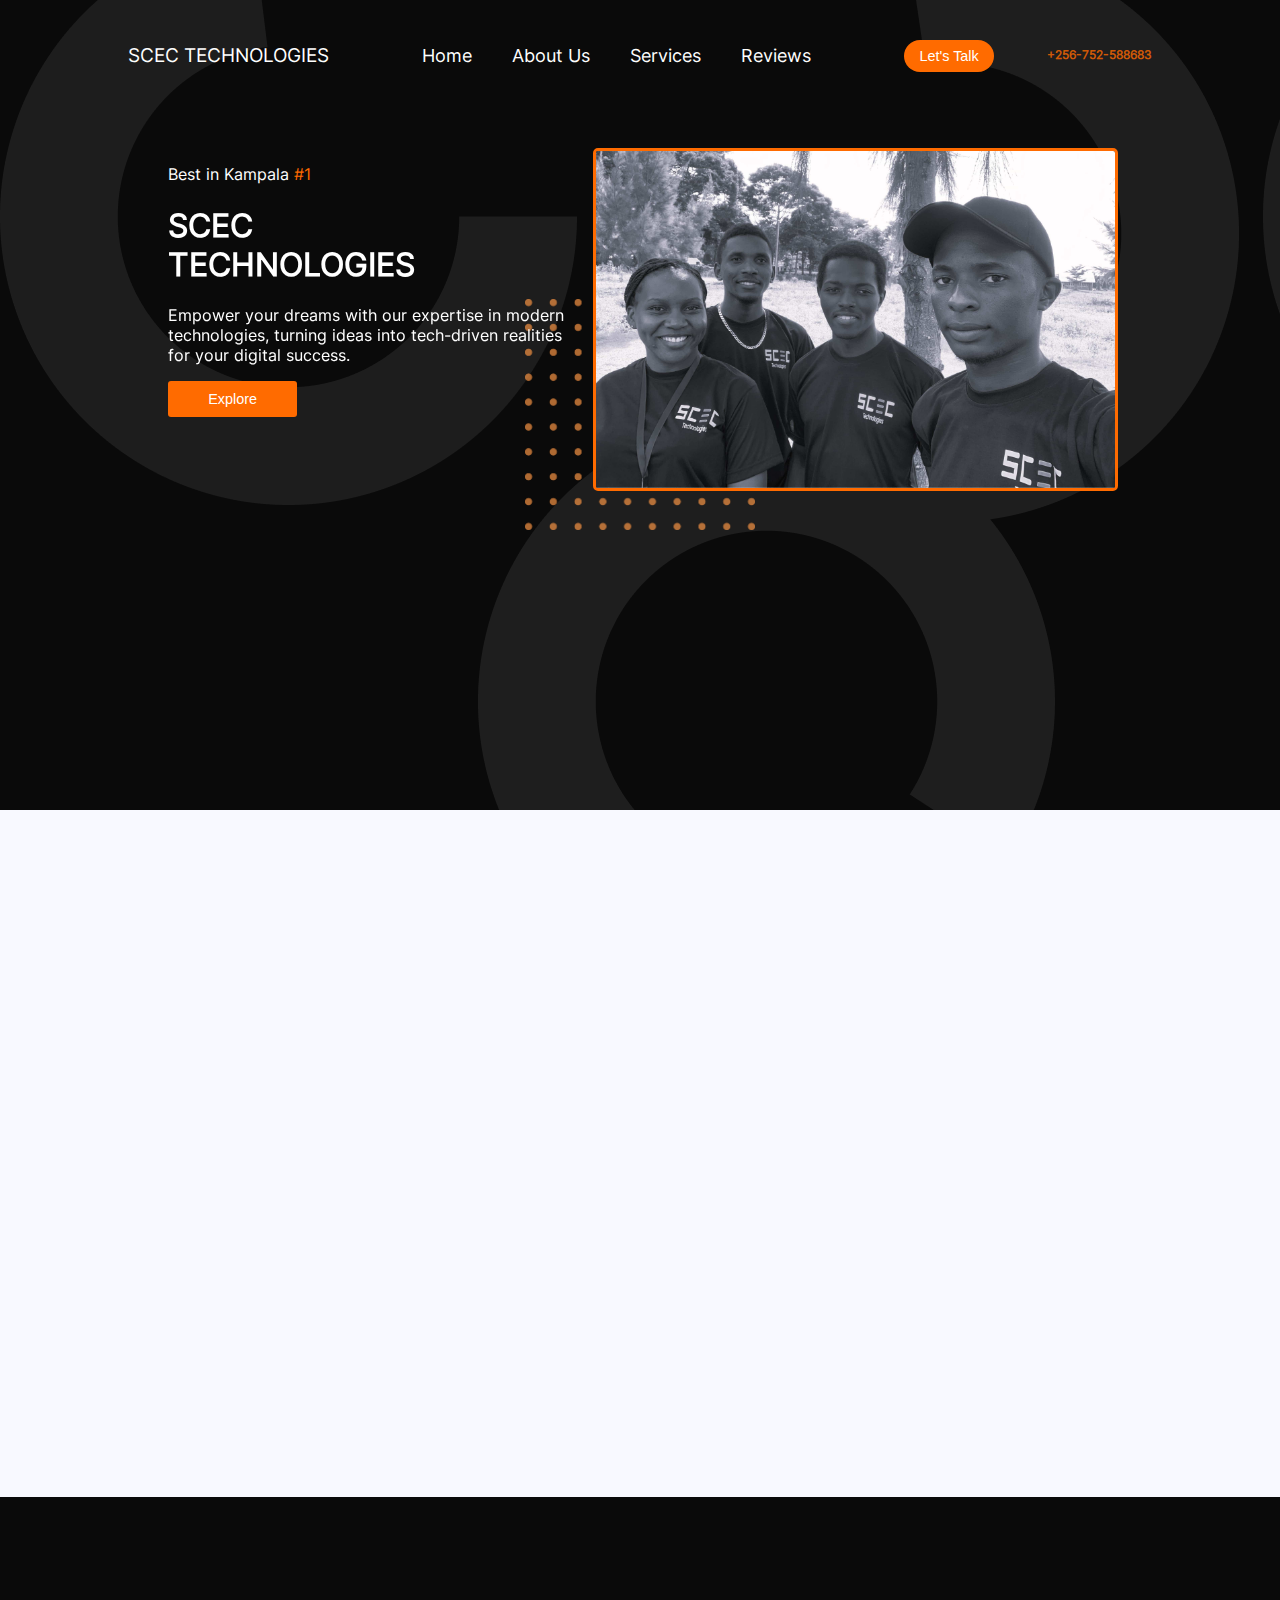
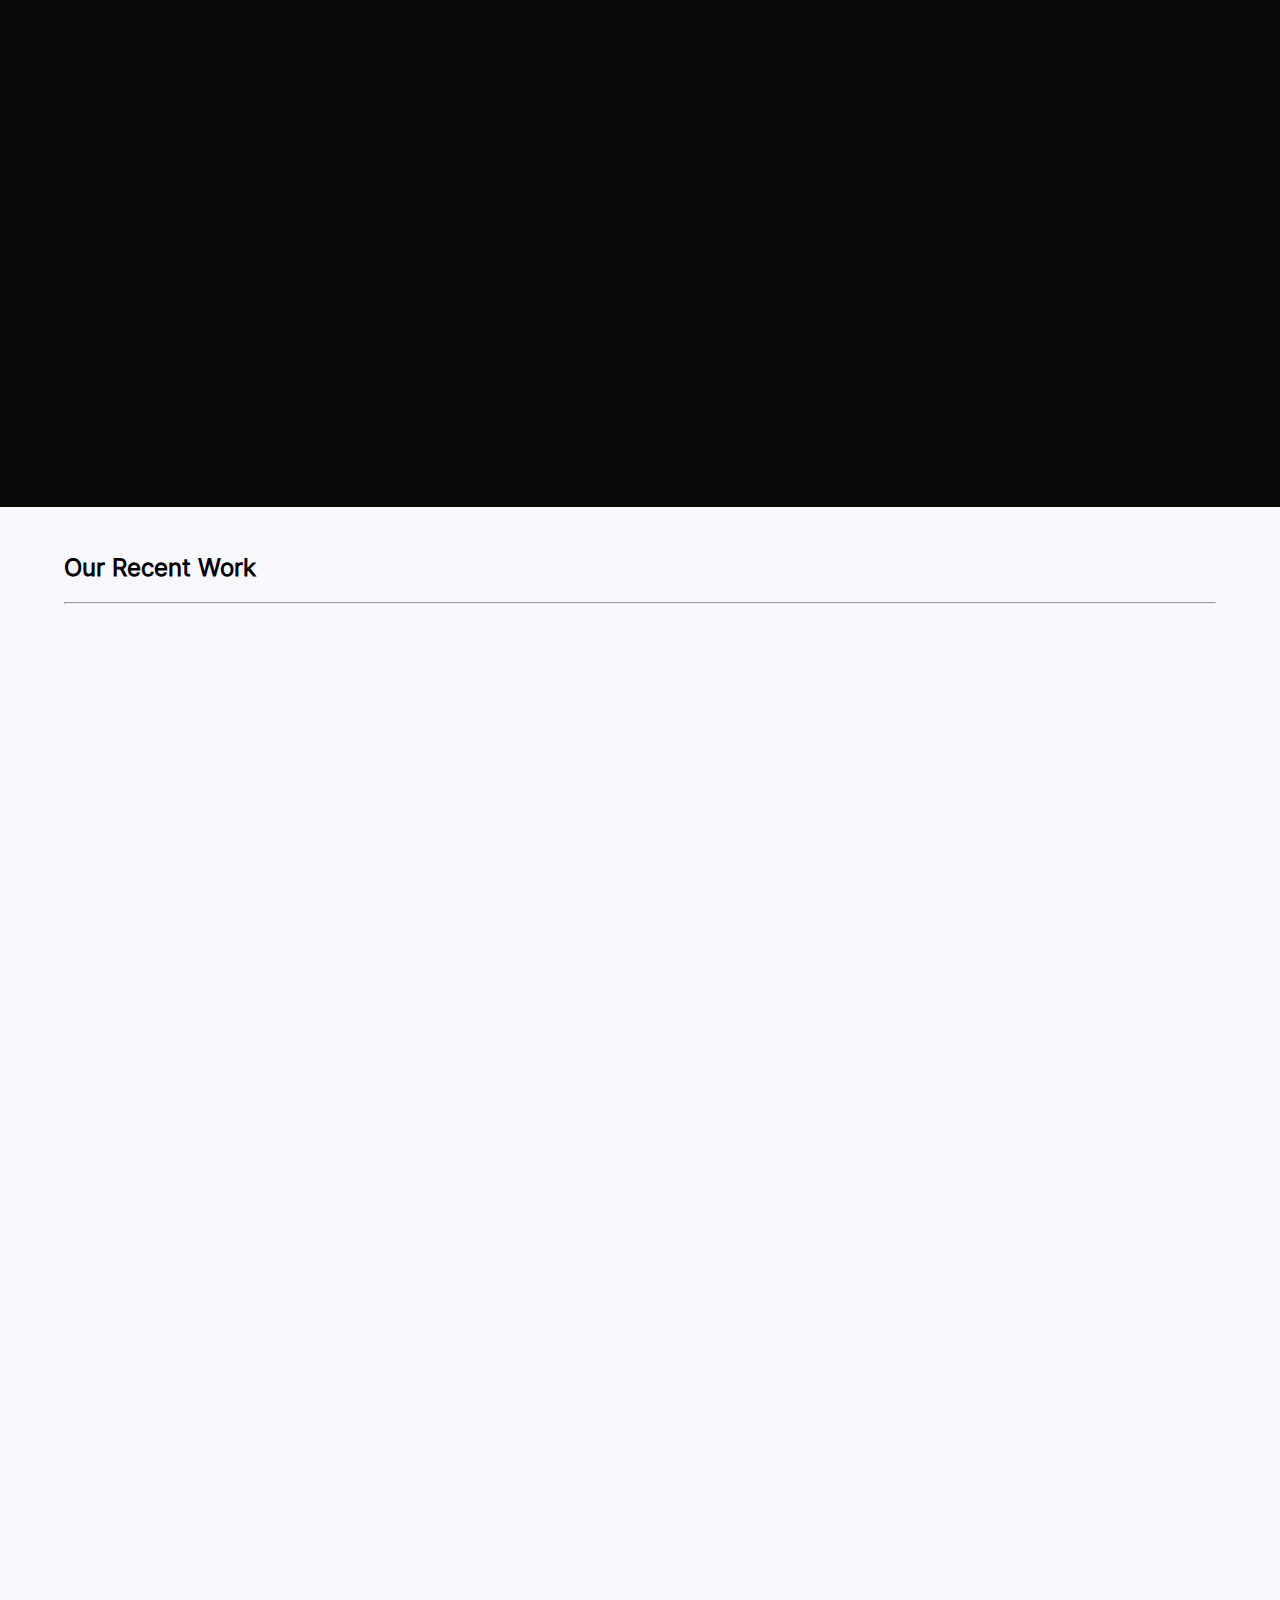
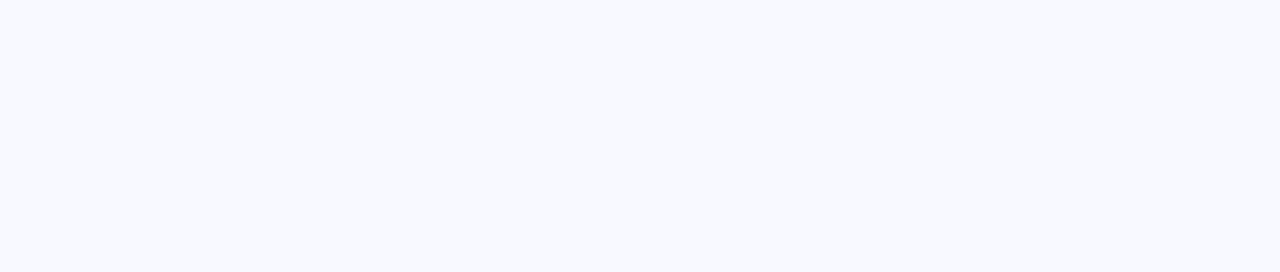
==== index.html @ 16854758 "work on services section" ====
<!DOCTYPE html>
    <meta name="viewport" content="width=device-width, initial-scale=1.0">
    <title>SCEC TECHNOLOGIES</title>
    <meta property="og:site_name" content="Scec Technologies">
    <link rel="canonical" href="https://scec-technologies.com">
    <link rel="shortcut icon" href="logo.png" type="image/x-icon">
    <script type="application/ld+json">
      {
        "@context": "http://schema.org",
        "@type": "Website",
        "name": "Scec Technologies",
        "alternateName": ["Scec", "Scec Technologies"],
        "url": "https://scec-technologies.com",
        "logo": "",
        "description": "Empower your brand online with our comprehensive digital solutions, uniting strategic expertise and creative innovation for a standout presence in the digital landscape.",
        "address": {
          "@type": "PostalAddress",
          "streetAddress": "Entebbe road",
          "addressLocality": "Entebbe",
          "postalCode": "12345",
          "addressCountry": "Uganda"
        },
        "contactPoint": {
          "@type": "ContactPoint",
          "telephone": "+(256)752-588-683",
          "contactType": "Customer Support"
        }
      }
      </script>
    <link href="https://unpkg.com/aos@2.3.1/dist/aos.css" rel="stylesheet">
    <link rel="stylesheet" href="style.css">
  </head>
  <body>
 
    <div class="root">
      <header>
        <nav>
          <div class="logo">
            SCEC TECHNOLOGIES
            <div id="burger-menu">
              <span></span>
            </div>
          </div>
          <ul id="menu">  
            <a href=""><li>Home</li></a>
            <a href="#abt-us"><li>About Us</li></a>
            <a href="#services"><li>Services</li></a>
            <a href=""><li>Reviews</li></a>
            <a href="#contact"><button class="hide">Let's Talk</button></a>
          </ul>
          <a href="#contact"><button class="big">Let's Talk</button></a>
          <a class="quote" href="tel:256752588683">+256-752-588683</a>
        </nav>
        <div class="hero">
          <img class="dots" src="dots.png" alt="">
          <div class="info1">
            <div class="info">
              <p>Best in Kampala <span class="orange">#1</span></p>
              <h1 data-aos="fade-up" data-aos-duration="1500">SCEC<br>TECHNOLOGIES</h1>
              <p data-aos="fade-up" data-aos-duration="2000">Empower your dreams with our expertise in modern technologies, turning ideas into tech-driven realities for your digital success.</p>
              <a href="#work"><button data-aos="fade-up" data-aos-duration="2000">Explore</button></a>
            </div>
            <div class="img">
              <img data-aos="fade-left" data-aos-duration="2000" data-aos-offset="500" src="hero1-min.jpeg" alt="">
            </div>
          </div>
        </div>
      </header>
      <main>
        <section class="detail" id="abt-us">
          <div data-aos="fade-up" data-aos-duration="900" class="about">
            <h2>Leading In Website<br>Designing</h2>
            <p>We craft online presences from branding to web design and digital marketing.</p>
          </div>
          
          <div class="detail">
            <div data-aos="fade-up" data-aos-duration="1000" class="d1">
              <h4>5+ Years</h4>
              <p>Over 5 years of expert digital solutions.</p>
            </div>
            <div data-aos="fade-up" data-aos-duration="1100"  class="d1">
              <h4>5.0</h4>
              <p>Excellence with a perfect 5.0 rating.</p>
            </div>
            <div data-aos="fade-up" data-aos-duration="1200"  class="d1">
              <h4>20+ Clients</h4>
              <p>Trusted by 20+ satisfied businesses.</p>
            </div>
          </div>
          
          
        </section>

        <section class="video">
          <video data-aos="fade-up" data-aos-duration="1200" style="width: 100%; height: 400px; background-color: #474747;" controls="" src="/web/20240128102621im_/https://www.scec.tech/img/web.MP4"></video>
        </section>
        <section class="services" id="services">
          <div data-aos="fade-up" data-aos-duration="1200" class="about">
            <h3 >Our Services</h3>
            <p>Empower your brand online with our comprehensive digital solutions, uniting strategic expertise and creative innovation for a standout presence in the digital landscape.</p>
          </div>

          <div data-aos="fade-up" data-aos-duration="1200" class="card active">
            <img style="background-color: #00000000;" src="Windows 10 Personalization.png" alt="Web Design Icon">
            <h4>Web Design</h4>
            <p>We craft stunning, user-focused websites tailored to your vision and brand, leaving a lasting impression on your audience.</p>
          </div>
        
          <div data-aos="fade-up" data-aos-duration="1200" class="card">
            <img src="Commercial.png" alt="Digital Marketing Icon">
            <h4>Digital Marketing</h4>
            <p>We drive measurable success through strategic online campaigns, targeted SEO, and data-driven marketing to increase visibility and engagement.</p>
          </div>
        
          <div data-aos="fade-up" data-aos-duration="1200" class="card">
            <img src="Logo1.png" alt="Branding Icon">
            <h4>Branding</h4>
            <p>We craft unique brand identities and strategies, from logo design to messaging, creating stunning visuals that reflect your values and resonate with your audience.</p>
          </div>
        
          <div data-aos="fade-up" data-aos-duration="1200" class="card">
            <img src="Design.png" alt="UI/UX Design Icon">
            <h4>UI/UX Design</h4>
            <p>We design intuitive, visually appealing interfaces that enhance user experience and ensure seamless navigation, focusing on usability and engagement for optimal satisfaction.</p>
          </div>

          <div data-aos="fade-up" data-aos-duration="1200" class="card">
            <img src="infrastructure.png" alt="UI/UX Design Icon">
            <h4>IT infrastructure Installation</h4>
            <p>We offer CCTV installation, network setup, and computer hardware installation, delivering reliable, secure, and scalable solutions tailored to your needs. </p>
          </div>
      
        </section>

        <section class="work" id="work">
          <h2>Our Recent Work</h2>
          <hr>
          <div class="w-list">

            <div data-aos="fade-up" data-aos-duration="1300" class="w-card">
              <img src="highlands.png" alt="">
              <div class="info">
                <h3>Highland General Enterprises</h3>
                <b>Web Design &amp; Development</b>
                <p>A Contruction company aimed at building mordern infrasture in all parts of the country delivering trust and professionalism.</p>
                <a target="_blank" href="https://tanish256.github.io/Highland-General-Enterprise/">View project.</a>
              </div>
            </div>
     

            <div data-aos="fade-up" data-aos-duration="1200" class="w-card">
              <img src="ramchampion.png" alt="">
              <div class="info">
                <h3>Ram Champions LLC</h3>
                <b>Web Design &amp; Development</b>
                <p>Ram Champions LLC Texas imports premium African Robusta coffee beans to the U.S. in partnership with CECOFA, Uganda, delivering high-quality beans.</p>
                <a target="_blank" href="https://www.ramchampionstexas.com/">View Project.</a>
              </div>
            </div>


            <div data-aos="fade-up" data-aos-duration="1200" class="w-card">
              <img src="ngo website.png" alt="">
              <div class="info">
                <h3>Trophy Youth</h3>
                <b>Web Design &amp; Development</b>
                <p>An NGO dedicated to improving the lives of youths around Uganda and Africa in general.</p>
                <a href="">View Project.</a>
              </div>
            </div>

            <div data-aos="fade-up" data-aos-duration="1200" class="w-card">
                <img src="aseries.png" alt="">
                <div class="info">
                  <h3>Aseries Homes</h3>
                  <b>Web Design &amp; Development</b>
                  <p>Discover your dream space at A-series Homes. Explore a variety of rental options just a click away. Find apartments in Bahai, Bukoto, Kyaanjya, and more.</p>
                  <a target="_blank" href="https://www.aserieshomes.com">View Project.</a>
                </div>
              </div>

          </div>
        </section>
      </main>

      <footer data-aos="zoom-in" data-aos-duration="1200" >
        <nav>
          <div class="logo">
            <h2>SCEC <br>TECHNOLOGIES</h2>
            <p>
              Let Us Fous On Tech.
You Focus On What Truly Matters
            </p>
          </div>
          <div class="list">
            <a href="#home">Home</a>
            <a href="#aboutus">About Us</a>
            <a href="#services">Services</a>
            <a href="#reviews">Reviews</a>
          </div>
          <div class="contact-info" id="contact">
            <h4>Contact Us</h4>
            <p>Email: info@scec-technologies.com</p>
            <p>Phone: +256 752 588 683</p>
            <p>Address: Bugiri, Kawuku, Uganda</p>
          </div>
        </nav>
        <hr style="
            width: 100%;
            margin-bottom: 20px;
            border: 0.5px solid rgba(255, 255, 255, 0.5);
          ">
        <div class="pp">
          <p>© 2022 scec-technologies.com, All rights reserved.</p>
          <ul>
            <li><a href="https://scec-technologies.com/">Privacy policy</a></li>
            <li><a href="https://scec-technologies.com/">Terms of service</a></li>
          </ul>
        </div>
      </footer>
    </div>
    <script src="code.jquery.com_jquery-3.6.0.js"></script>
    <script src="https://unpkg.com/aos@2.3.1/dist/aos.js"></script>
    <script>
      AOS.init();
    </script>
    <script>
      $(document).ready(function () {
        $("#burger-menu").click(function () {
          $(this).toggleClass("close");
          $("#menu").slideToggsle();
        });
      });
    </script>
</body></html>
---- style.css ----
html {
    font-family: sans-serif;
scroll-behavior: smooth;
}
  @font-face {
    font-family: inter;
    src: url(inter.ttf);
  }
  .sold::before {
    content: "";
background: url("/web/20240128102621im_/https://www.scec.tech/sold.png") no-repeat;
background-size: 25px 25px; /* Adjust the size as needed */
display: inline-block; /* Ensures the pseudo-element has dimensions */
width: 25px; /* Adjust width if necessary */
height: 25px;
margin: 1px;
  }
  body {
    margin: 0;
    padding: 0;
    font-family: inter;
  }
  .root {
    display: flex;
    align-items: center;
    flex-direction: column;
    justify-content: center;
    width: 100%;
    overflow: hidden;
    min-height: 100vh;
    background-color: #f8f9ff;
  }
  header {
    background-color: #0A0A0A;
    width: 100%;
    height: 90vh;
    display: flex;
    align-items: center;
    background-image: url(bghead.png);
    overflow-y: hidden;
    color: white;
    flex-direction: column;
  }
  header nav {
    width: 80%;
    padding-top: 2%;
    font-size: 1.5rem;
    display: flex;
    height: fit-content;
    justify-content: space-between;
    align-items: center;
  }
  header nav .logo {
    font-size: 1.2rem;
    display: flex;
    justify-content: space-between;
  }
  ul {
    display: flex;
    list-style-type: none;
  }
  .pp ul {
    gap: 30px;
  }
  .pp ul li a{
    color: white;
    text-decoration: none;
  }
  nav ul {
    font-size: 1.15rem;
    list-style-type: none;
    color: rgba(255, 255, 255, 0.9);
    display: flex;
    gap: 40px;
  }
  nav .quote{
    color: #ff6a00ce;
    font-weight: bold;
    font-size: 12px;
    text-decoration: none;
  }
  .hero {
    margin-top: 5%;
    display: flex;
    height: fit-content;
    flex-direction: column;
    align-items: center;
    position: relative;
    justify-content: center;
    width: 90%;
  }
  .hero .dots{
    position: absolute;
    width: 20%;
    opacity: 0.7;
    bottom: -10%;
    
  }
  .hero .info1{
    display: flex;
    justify-content: center;
    gap: 1%;
    align-items: center;

    width: 90%;
  }
  .hero .info1 .info{
    width: 40%;
    align-self: first baseline;
  }
  .hero .info1 .img{
    width: 50%;
  }
  .info1 .img img{
    width: 100%;
    border-radius: 5px;
    border: 3px solid #FF6B00;
    object-fit: contain;
  }

  button{
    cursor: pointer;
    font-size: 0.9rem;
  }
  nav button{
    padding: 8px 15px;
    animation: tilt-n-move-shaking 0.8s infinite ease-in-out;
    border: none;
    border-radius: 50px;
    background-color: #FF6B00;
    color: #ffffff;
  }
  nav button:hover{
    animation: none;
  }
  .info button{
    padding: 10px 40px;
    border: none;
    border-radius: 3px;
    background-color: #FF6B00;
    color: #ffffff;
  }
  main{
    width: 100%;
  }
  section.detail{
    display: flex;
    padding: 5% 2%;
    align-items: center;
    justify-content: space-around;
    width: 100%;
    gap: 1%;
  }
  section.detail div.about{
    width: 32%;
  }
  section.detail div.about h2{
    font-size: 2rem;
    font-weight: bold;
    margin: 5px;
  }
  div.detail{
    align-items: center;
    width: 60%;
    display: flex;
  }
  div.detail h4{
    color: #FF6B00;
    margin: 3px;
    font-size: 1.25rem;
    font-weight: bold;
  }
  .d1{
    text-align: center;
  }
  .d1 p{
    margin: 0;
    margin-top: 10px;
  }
  section.services{
    padding: 5% 8%;
    flex-wrap: wrap;
    display: flex;
    gap: 30px;
    justify-content: center;
    color: white;
    background-color: #0A0A0A;
  }
  section.services .about{
    width: 27%;
    transform: translateX(-30px);
  }
  section.services .about h3{
    font-size: 1.8rem;
    margin: 0;
  }
  section.services .card:hover{
    scale: 1.05;
    border-radius: 0;
    user-select: none;
    background: #FF6B00 !important;
    color: white !important;
  }
  section.services .card{
    background-color: white;
    width: 25%;
    display: flex;
    flex-direction: column;
    border-radius: 5px;
    transition: all 0.4s ease;
    transition-duration: 0.5s !important;
    justify-content: center;
    gap: 5%;
    color: black;
    aspect-ratio: 5/3;
    padding:15px;
  }
  section.services .card h4{
    margin-left: 5%;
  }
  .card.active{
    background: #FF6B00 !important;
    color: white !important;
  }
  .card *{
    margin: 0;
  }
  section.services .card p{
    opacity: 0.8;
  }
  section.services .card img{
    padding: 5px;
    border-radius: 12px;
    object-fit: contain;
    object-position: center;
    width: 40px;
    background-color: white;
  }
  section.work{
    padding: 2% 5%;
  }
  section.work .w-card{
    flex-direction: column;
    width: 30%;
    display: flex;

  }
  .w-card b{
    color: #7a151586;
    margin: 0;
  }
  .w-list{
    margin-top: 3%;
    display: flex;
    gap: 5%;
    row-gap: 35px;
    flex-wrap: wrap;
    align-items:center ;
    justify-content: center;
  }
  .w-list hr{
    margin: 30px 0;
  }
  .list a{
    color: white;
    text-decoration: none;
  }
  .w-card img{
    width: 100%;
    aspect-ratio: 3/2;
    object-fit: cover;
  }
  .w-card .info{
    width: 90%;
  }
  .w-card .info h3{
    font-size: 1.36rem;
    font-weight: lighter;
    margin: 10px 0;
  }
  .w-card .info p{
    overflow: hidden;
   text-overflow: ellipsis;
   display: -webkit-box;
   -webkit-line-clamp: 3;
           line-clamp: 3;
           color: rgba(0, 0, 0, 0.55);
   -webkit-box-orient: vertical;
    font-size: 16px;
    margin: 5px 0;
  }
  .w-card .info a{
    color: #FF6B00;
    text-decoration: none;
    font-weight: bold;
  }
  .pp {
    margin: 20px 0;
    font-size: 1rem;
    display: flex;
    justify-content: space-between;
  }
  .pp * {
    margin: 0;
  }
  .orange{
    color: #FF6B00;
  }
  footer {
    color: white;
    background-color: #000000;
    display: flex;
    flex-direction: column;
    width: 90%;
    justify-content: space-between;
    padding: 30px 0;
    padding-inline: 5%;
  }
  footer .logo {
    width: 40%;
  }
  footer nav {
    justify-content: space-between;
    display: flex;
    margin: 20px 5px;
  }
  footer nav .list {
    align-self: last baseline;
    display: flex;
    width: 50%;
    flex-direction: flex;
    justify-content: space-around;
  }

  #menu a{
    text-decoration: none ;
    color: white;
  }
  .hide{
    display: none;
  }
  @media (max-width: 650px) {
    nav .quote{
      display: none;
    }
    #menu a {
      width: 95%;
      color: black;
      
    }
    .hero {
      flex-direction: column;
      align-items: center;
      justify-content: center;
      align-self: center;
      margin: 10px 10px;
    }
    header{
      height: fit-content;
    }
    header nav {
      align-items: center;
      justify-content: center;
      height: 60px;
      position: relative;
      width: 100%;
      z-index: 9;
    }
    header nav ul li {
      line-height: 1.5rem;
      width: 90%;
      padding: 5px;
      margin-bottom: 5px;
      cursor: pointer;
      border-bottom: 1px solid rgba(0, 0, 0, 0.3);
    }
    .item img {
      width: 20%;
    }
    header nav .logo {
      position: absolute;
      z-index: 99;
      align-items: center;
      top: 0;
      line-height: 60px;
      width: 80%;
    }
    header nav ul {
      display: none;
      align-items: center;
      padding: 20px 0;
      margin: 0;
      top: 60px;
      z-index: 1;
      gap: 5px;
      position: absolute;
      width: 100%;
      color: #262626;
      flex-direction: column;
      background-color: #f8f9ff;
    }
    footer nav {
      flex-direction: column;
      align-items: center;
    }
    footer nav {
      width: 90%;
    }
    footer nav .logo{
      width: 90%;
    }
    footer nav .list {
      flex-direction: column;
      gap: 10px;
      width: 95%;
    }
    nav .list a{
      width: 90%;
      font-size: 1.2rem;
      text-align: left;
    }
    footer .pp {
      align-items: center;
      font-size: 0.9rem;
      flex-direction: column;
    }
    .pp ul {
      display: flex;
      width: 100%;
      justify-content: space-between;
      padding-left: 0;
      margin-top: 10px;
      font-size: 0.9rem;
    }
    #burger-menu {
      display: block !important;
    }
    #menu button{
      display: block;
    }
    section.work .w-card{
      width: 90%;
      flex-wrap: wrap;
    }
    .w-card img{
      width: 100%;
    }
    .w-card .info{
      width: 100%;
    }
    section.services{
      padding:10% 10%;
    }
    section.services .card{
      width: 100%;
      padding: 10px;
    }
    section.services .about{
      width: 90%;
    }
    .hero .info1{
      flex-direction: column-reverse;
    }
    .hero .info1 .img{
      width: 100%;
    }
    .info1 .info{
      width: 100% !important;
    }
    section.detail{
      flex-direction: column;
      align-items: center;
    }
    section.detail div.detail{
      width: 90%;
      gap: 3%;
    }
    section.detail div.about{
      width: 90%;
    }
    button.big{
      display: none;
    }
    .contact-info{
      width: 90%;
    }
  }
  #burger-menu {
    display: none;
    cursor: pointer;
    height: 27px;
    width: 27px;
    overflow: visible;
    position: relative;
    z-index: 2;
  }
  #burger-menu span,
  #burger-menu span:before,
  #burger-menu span:after {
    background: #fff;
    display: block;
    height: 2px;
    opacity: 1;
    position: absolute;
    transition: 0.3s ease-in-out;
  }
  #burger-menu span:before,
  #burger-menu span:after {
    content: "";
  }
  #burger-menu span:before {
    left: 0px;
    top: -10px;
    width: 27px;
  }
  #burger-menu span {
    right: 0px;
    top: 13px;
    width: 27px;
  }
  #burger-menu span:after {
    left: 0px;
    top: 10px;
    width: 27px;
  }
  #burger-menu.close span:before {
    top: 0px;
    transform: rotate(90deg);
    width: 27px;
  }
  #burger-menu.close span {
    transform: rotate(-45deg);
    top: 13px;
    width: 27px;
  }
  #burger-menu.close span:after {
    top: 0px;
    left: 0;
    transform: rotate(90deg);
    opacity: 0;
    width: 0;
  }
  @media (min-width: 651px) {
    header nav ul {
      display: flex !important;
    }
  }
  @keyframes tilt-n-move-shaking {
    0% { transform: translate(0, 0) rotate(0deg); }
    25% { transform: translate(5px, 5px) rotate(5deg); }
    50% { transform: translate(0, 0) rotate(0eg); }
    75% { transform: translate(-5px, 5px) rotate(-5deg); }
    100% { transform: translate(0, 0) rotate(0deg); }
  }
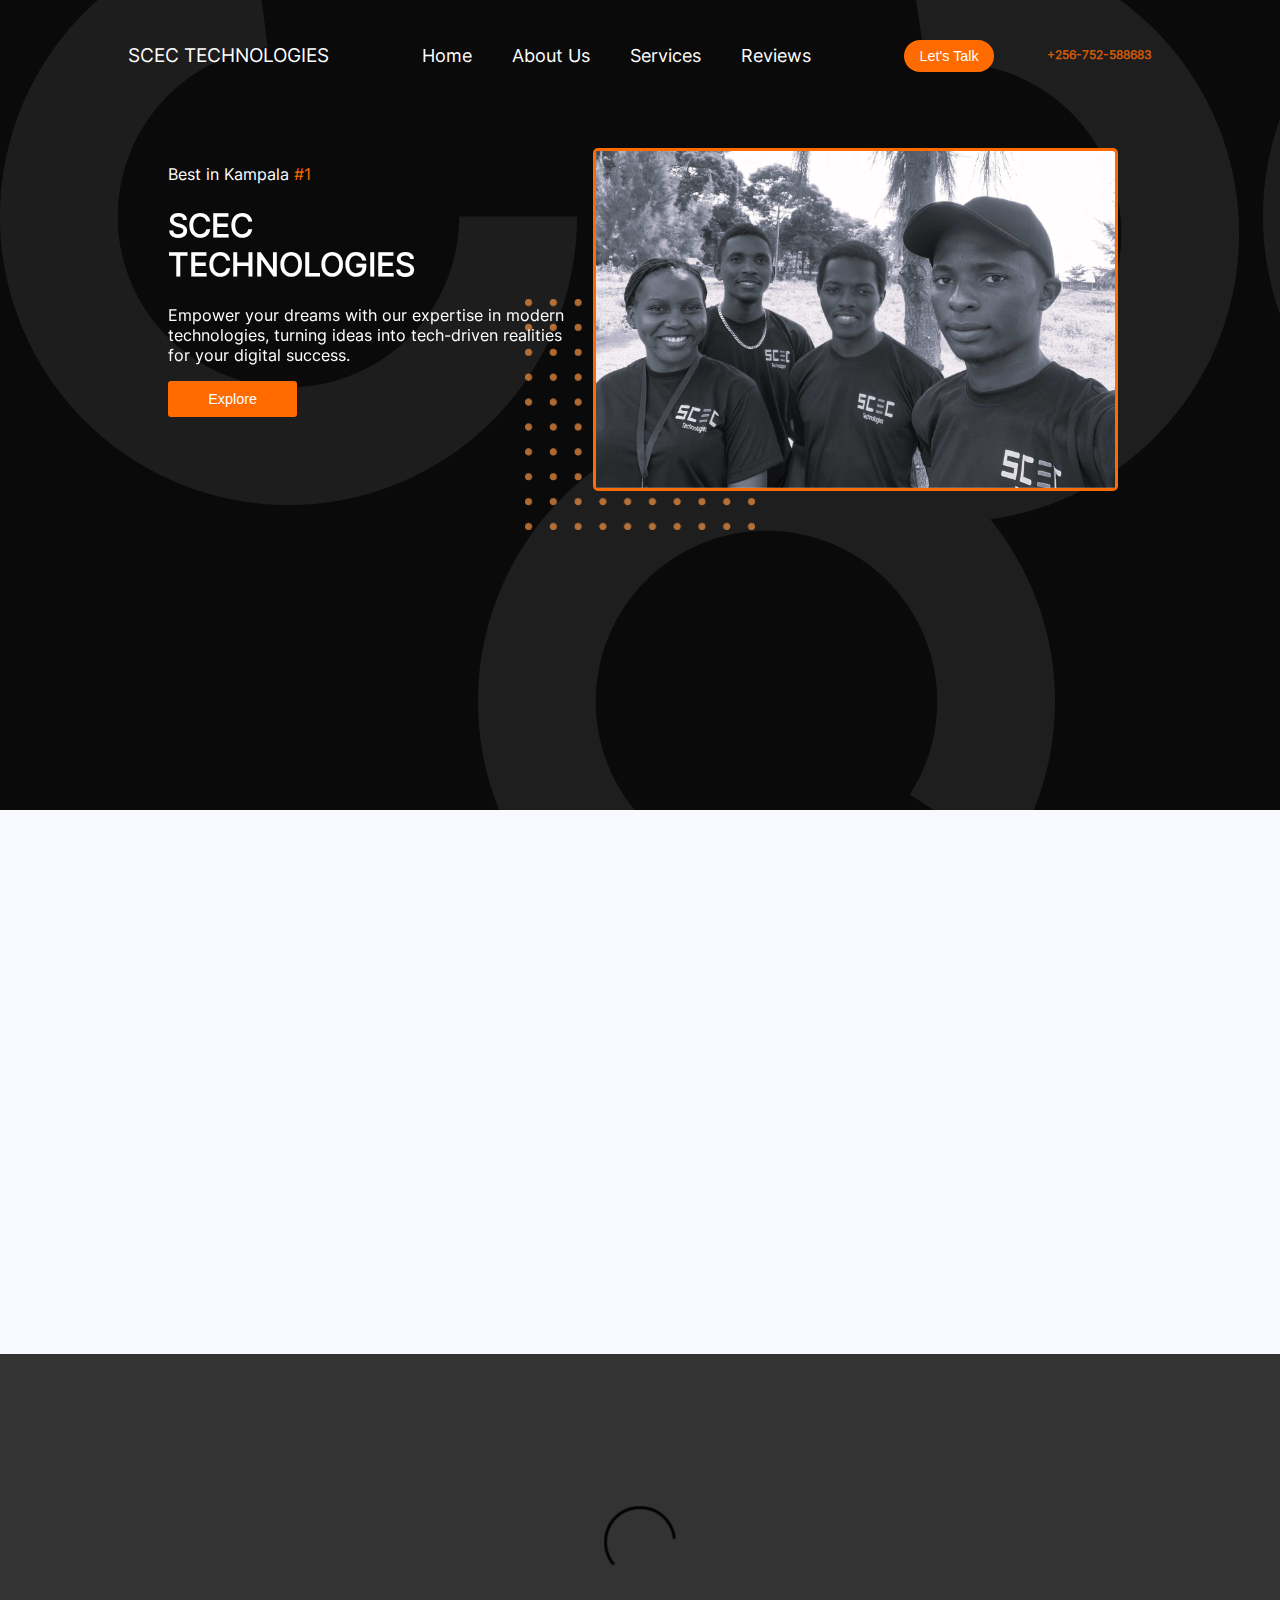
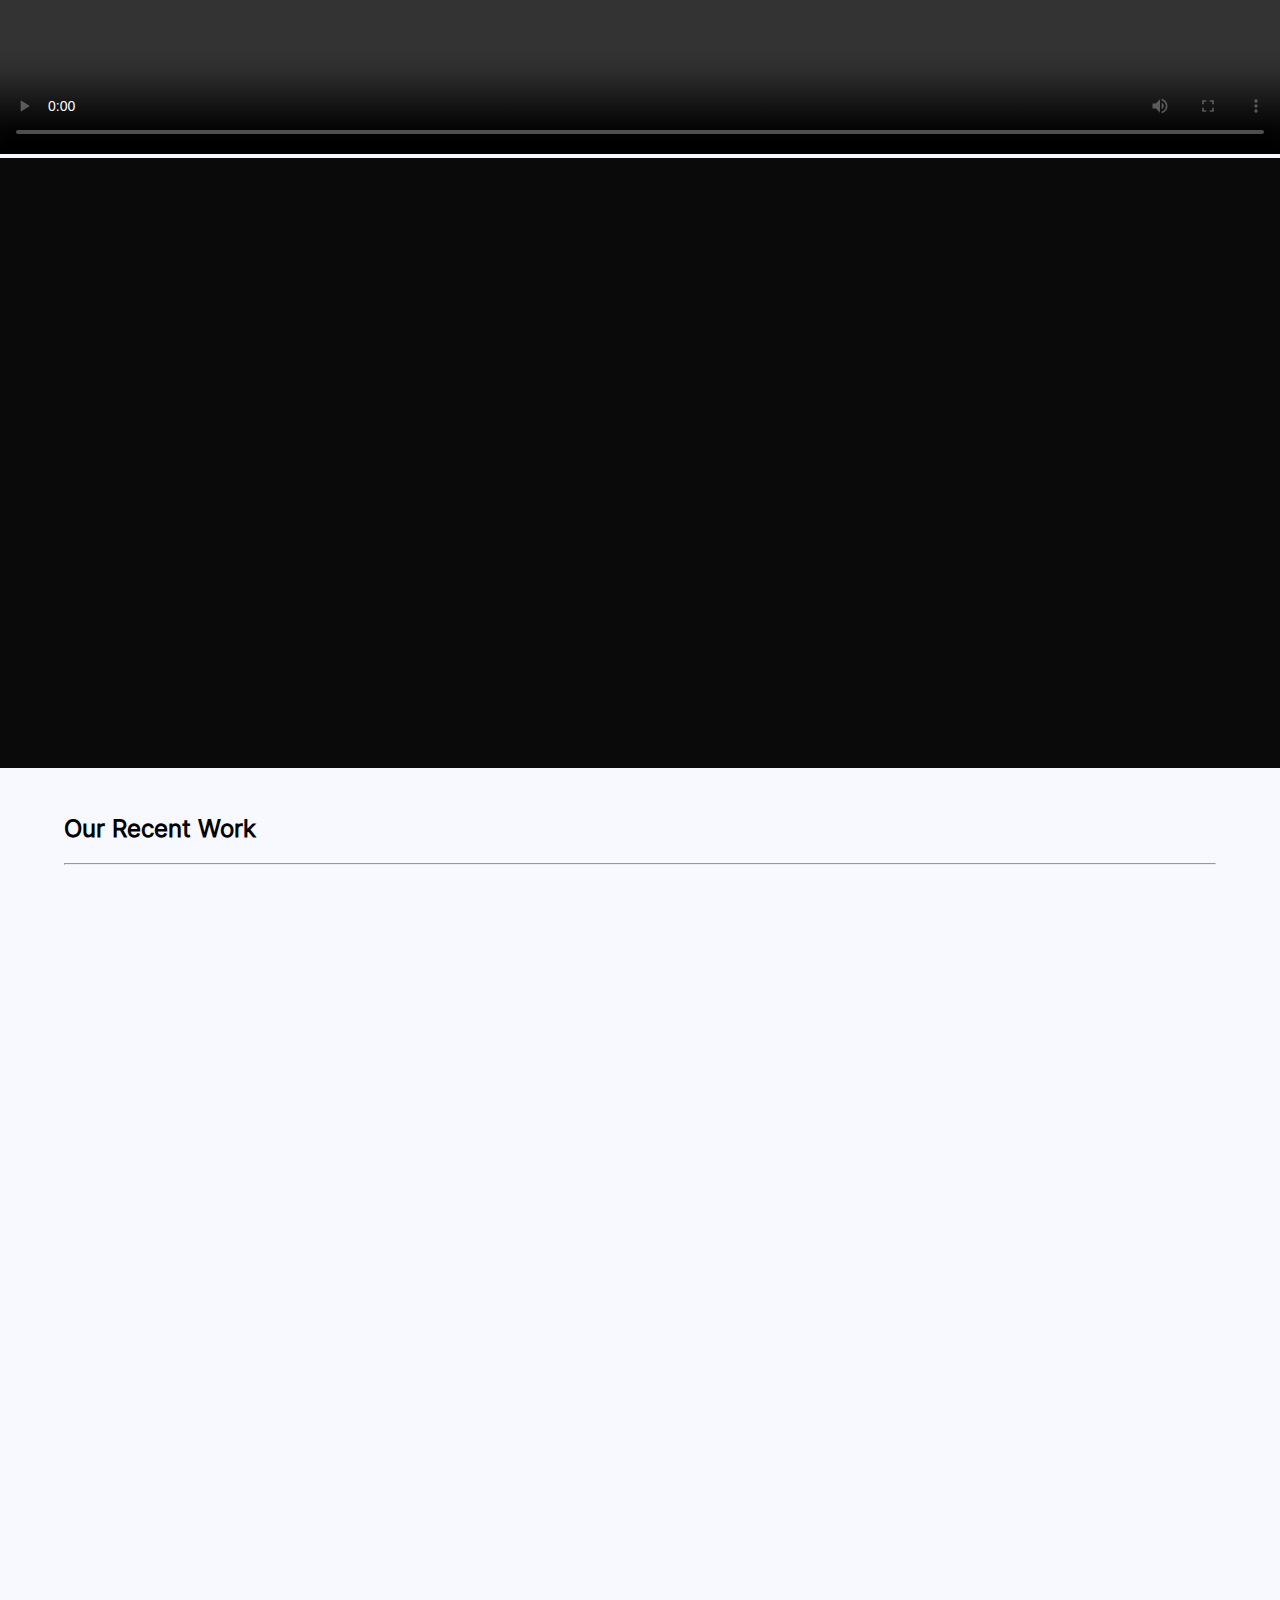
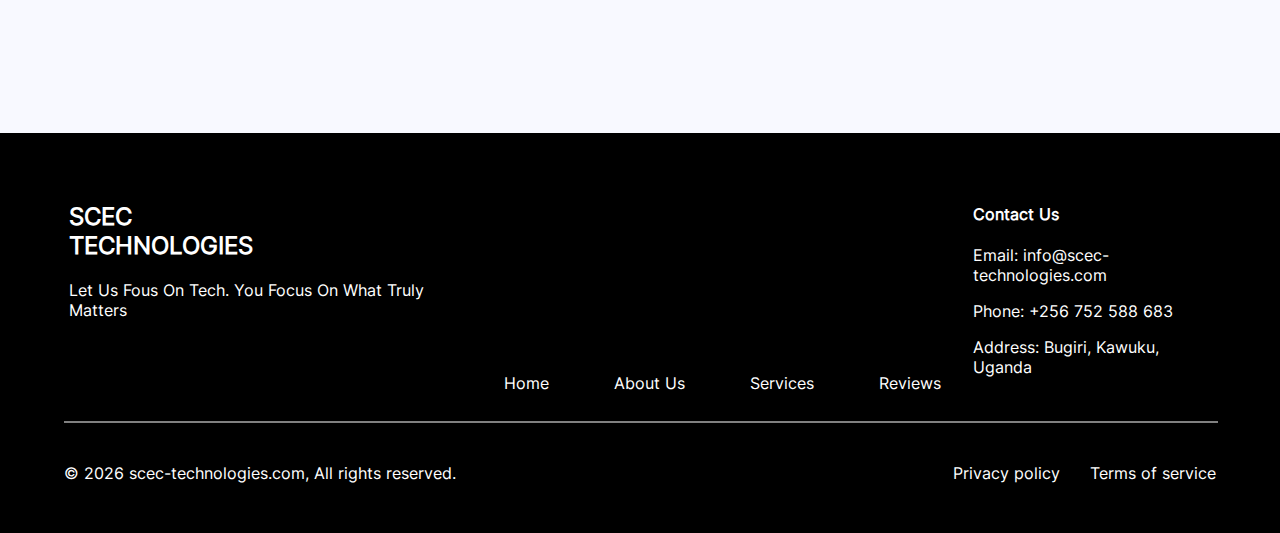
==== commit 897f3049: "redesign" ====
--- a/index.html
+++ b/index.html
@@ -58,7 +58,7 @@
               <p>Best in Kampala <span class="orange">#1</span></p>
               <h1 data-aos="fade-up" data-aos-duration="1500">SCEC<br>TECHNOLOGIES</h1>
               <p data-aos="fade-up" data-aos-duration="2000">Empower your dreams with our expertise in modern technologies, turning ideas into tech-driven realities for your digital success.</p>
-              <a href="#work"><button data-aos="fade-up" data-aos-duration="2000">Explore</button></a>
+              <a href="#work"><button>Explore</button></a>
             </div>
             <div class="img">
               <img data-aos="fade-left" data-aos-duration="2000" data-aos-offset="500" src="hero1-min.jpeg" alt="">
@@ -67,24 +67,30 @@
         </div>
       </header>
       <main>
-        <section class="detail" id="abt-us">
-          <div data-aos="fade-up" data-aos-duration="900" class="about">
-            <h2>Leading In Website<br>Designing</h2>
-            <p>We craft online presences from branding to web design and digital marketing.</p>
-          </div>
-          
-          <div class="detail">
-            <div data-aos="fade-up" data-aos-duration="1000" class="d1">
-              <h4>5+ Years</h4>
-              <p>Over 5 years of expert digital solutions.</p>
-            </div>
-            <div data-aos="fade-up" data-aos-duration="1100"  class="d1">
-              <h4>5.0</h4>
-              <p>Excellence with a perfect 5.0 rating.</p>
-            </div>
-            <div data-aos="fade-up" data-aos-duration="1200"  class="d1">
-              <h4>20+ Clients</h4>
-              <p>Trusted by 20+ satisfied businesses.</p>
+        <section  class="detail" id="abt-us">
+          <div data-aos="fade-up" data-aos-duration="1200"  class="about">
+            <h2>SCEC TECHNOLOGIES</h2>
+            <p>At SCEC Technologies, we are passionate about transforming ideas into digital realities. With over five years of expertise, we specialize in crafting innovative solutions in web design, digital marketing, branding, UI/UX design, and IT infrastructure installation. Based in Uganda, we are committed to empowering businesses with cutting-edge technology, strategic creativity, and a customer-centric approach. Trusted by numerous satisfied clients, we pride ourselves on delivering excellence, fostering strong partnerships, and creating a standout presence for brands in the ever-evolving digital landscape. Let us handle the tech while you focus on what truly matters!</p>
+          </div>
+          <div data-aos="fade-up" data-aos-duration="1200" class="detail">
+            <div class="l">
+              <img src="logo.png" alt="">
+            </div>
+            <div class="d1">
+              <h4>5+</h4>
+              <p>Years Experience</p>
+            </div>
+            <div class="d1">
+              <h4>12+</h4>
+              <p>Completed Projects</p>
+            </div>
+            <div  class="d1">
+              <h4>4.7</h4>
+              <p>Rating on Google</p>
+            </div>
+            <div class="d1">
+              <h4>8+</h4>
+              <p>Satisfied Businesses.</p>
             </div>
           </div>
           
@@ -92,7 +98,7 @@
         </section>
 
         <section class="video">
-          <video data-aos="fade-up" data-aos-duration="1200" style="width: 100%; height: 400px; background-color: #474747;" controls="" src="/web/20240128102621im_/https://www.scec.tech/img/web.MP4"></video>
+          <video style="width: 100%; height: 400px; background-color: #474747;" controls="" src="/web/20240128102621im_/https://www.scec.tech/img/web.MP4"></video>
         </section>
         <section class="services" id="services">
           <div data-aos="fade-up" data-aos-duration="1200" class="about">
@@ -143,7 +149,7 @@
                 <h3>Highland General Enterprises</h3>
                 <b>Web Design &amp; Development</b>
                 <p>A Contruction company aimed at building mordern infrasture in all parts of the country delivering trust and professionalism.</p>
-                <a target="_blank" href="https://tanish256.github.io/Highland-General-Enterprise/">View project.</a>
+                <a target="_blank" href="https://highland.scec-technologies.com/">View project.</a>
               </div>
             </div>
      
@@ -183,7 +189,7 @@
         </section>
       </main>
 
-      <footer data-aos="zoom-in" data-aos-duration="1200" >
+      <footer >
         <nav>
           <div class="logo">
             <h2>SCEC <br>TECHNOLOGIES</h2>
@@ -211,7 +217,7 @@
             border: 0.5px solid rgba(255, 255, 255, 0.5);
           ">
         <div class="pp">
-          <p>© 2022 scec-technologies.com, All rights reserved.</p>
+          <p>© <span id="year"></span> scec-technologies.com, All rights reserved.</p>
           <ul>
             <li><a href="https://scec-technologies.com/">Privacy policy</a></li>
             <li><a href="https://scec-technologies.com/">Terms of service</a></li>
@@ -226,6 +232,7 @@
     </script>
     <script>
       $(document).ready(function () {
+        $("#year").text(new Date().getFullYear());
         $("#burger-menu").click(function () {
           $(this).toggleClass("close");
           $("#menu").slideToggsle();
--- a/style.css
+++ b/style.css
@@ -141,6 +141,8 @@
     color: #ffffff;
   }
   main{
+    display: flex;
+    flex-direction: column;
     width: 100%;
   }
   section.detail{
@@ -148,34 +150,73 @@
     padding: 5% 2%;
     align-items: center;
     justify-content: space-around;
-    width: 100%;
+    align-self: center;
+    width: 80%;
     gap: 1%;
   }
   section.detail div.about{
-    width: 32%;
+    width: 45%;
+    padding: 20px;
+    background-color: #ffffff66;
+    display: flex;
+    flex-direction: column;
+    gap: 35px;
+    align-items: center;
+    border-radius: 10px;
+    box-shadow: #0000001c 1px 1px 5px;
+    P{
+      width: 90%;
+      color: #000000ba;
+    }
   }
   section.detail div.about h2{
     font-size: 2rem;
-    font-weight: bold;
+    text-align: center;
+    font-weight: lighter;
+    width: 80%;
     margin: 5px;
   }
   div.detail{
     align-items: center;
-    width: 60%;
-    display: flex;
+    flex-wrap: wrap;
+    background-color: #ffffff66;
+    padding: 10px 0;
+    box-shadow: rgba(0, 0, 0, 0.11) 1px 1px 5px;
+    justify-content: center;
+    border-radius: 10px;
+    width: 45%;
+    display: flex;
+  }
+  div.detail .l{
+    display: flex;
+    justify-content: center;
+    margin-bottom: 20px;
+    img{
+      width: 80%;
+      border-radius: 15px;
+      object-fit: cover;
+      aspect-ratio: 3.6/2;
+    }
   }
   div.detail h4{
     color: #FF6B00;
     margin: 3px;
-    font-size: 1.25rem;
-    font-weight: bold;
+    font-size: 1.5rem;
+    font-weight: bolder;
   }
   .d1{
-    text-align: center;
+    text-align: start;
+    background-color: #e0e0e04f;
+    width: 40%;
+    margin: 5px;
+    padding: 3%;
+    border-radius: 10px;
   }
   .d1 p{
     margin: 0;
     margin-top: 10px;
+    color: #0A0A0A;
+    font-size: 13px;
   }
   section.services{
     padding: 5% 8%;
@@ -468,11 +509,15 @@
       width: 100% !important;
     }
     section.detail{
-      flex-direction: column;
-      align-items: center;
+      flex-direction: column-reverse;
+      width: 90%;
+      align-items: center;
+
+      gap: 20px;
     }
     section.detail div.detail{
-      width: 90%;
+      padding: 20px 0;
+      width: 100%;
       gap: 3%;
     }
     section.detail div.about{
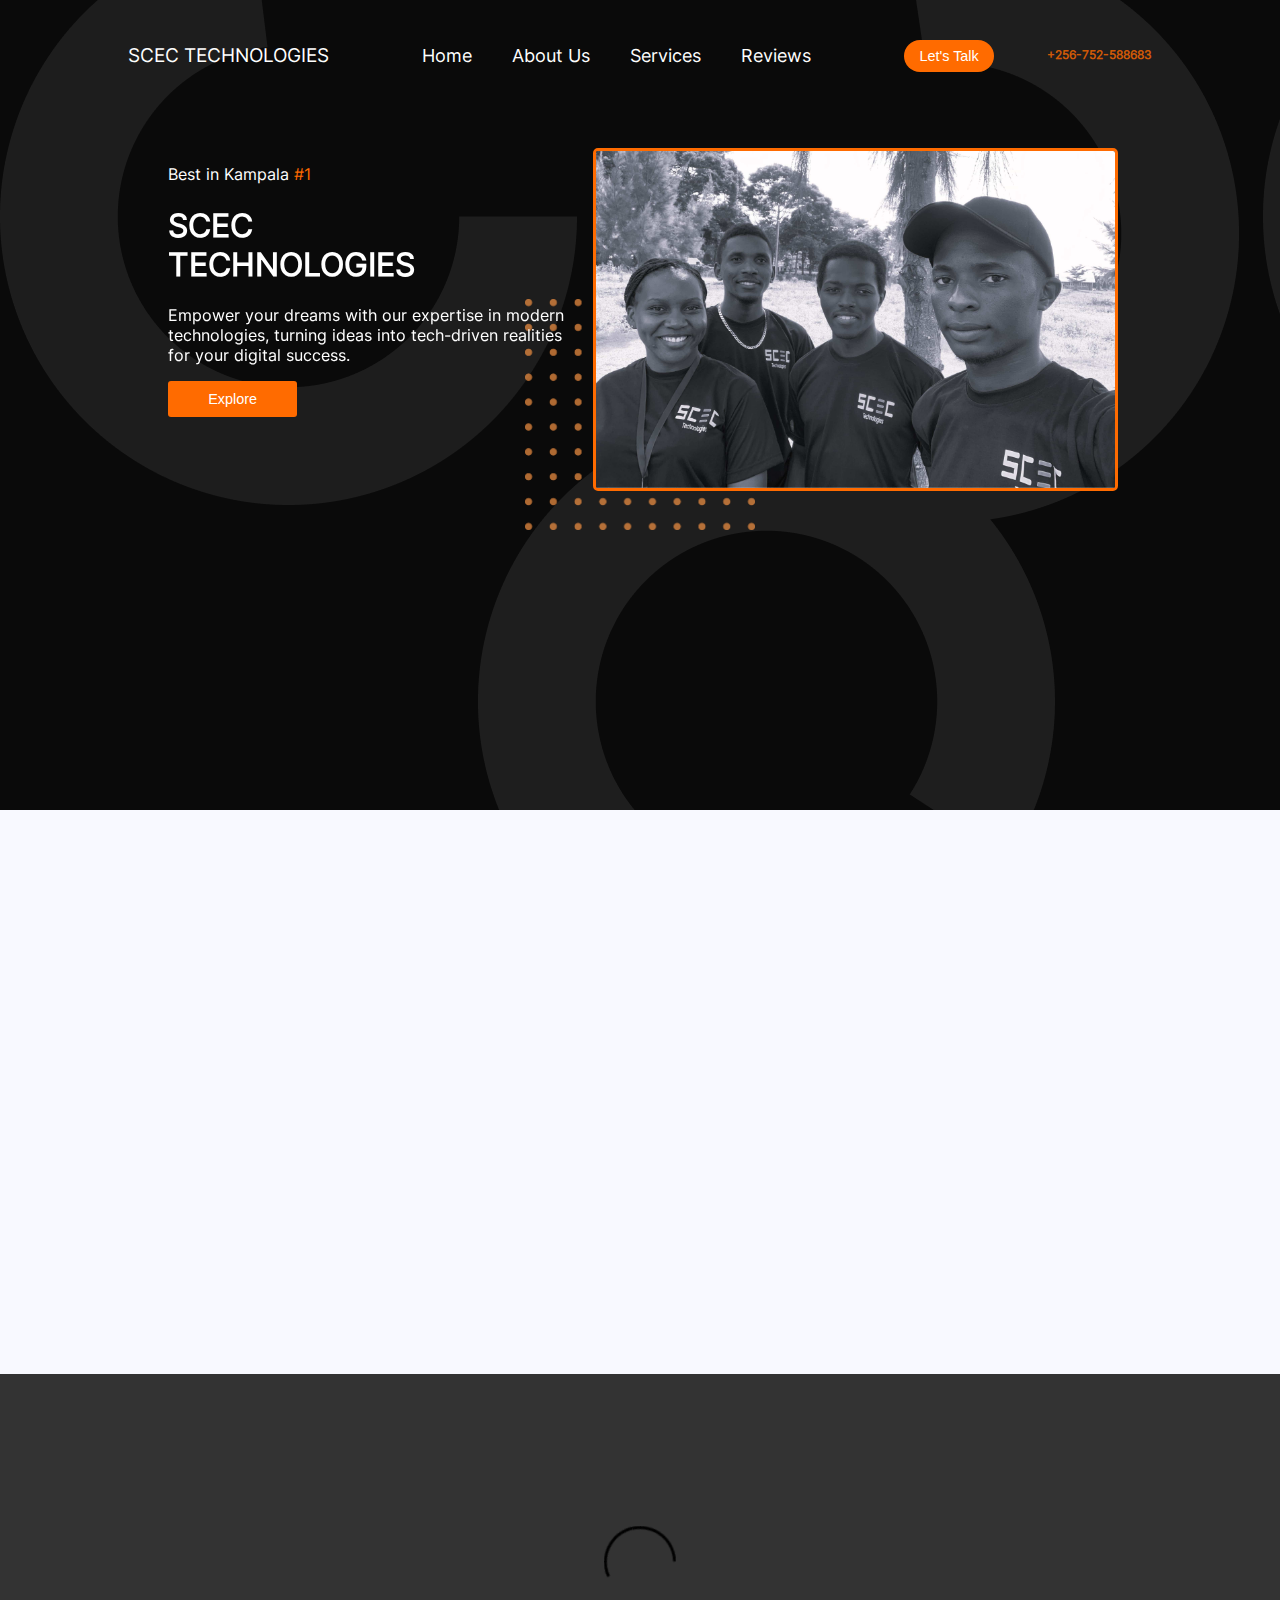
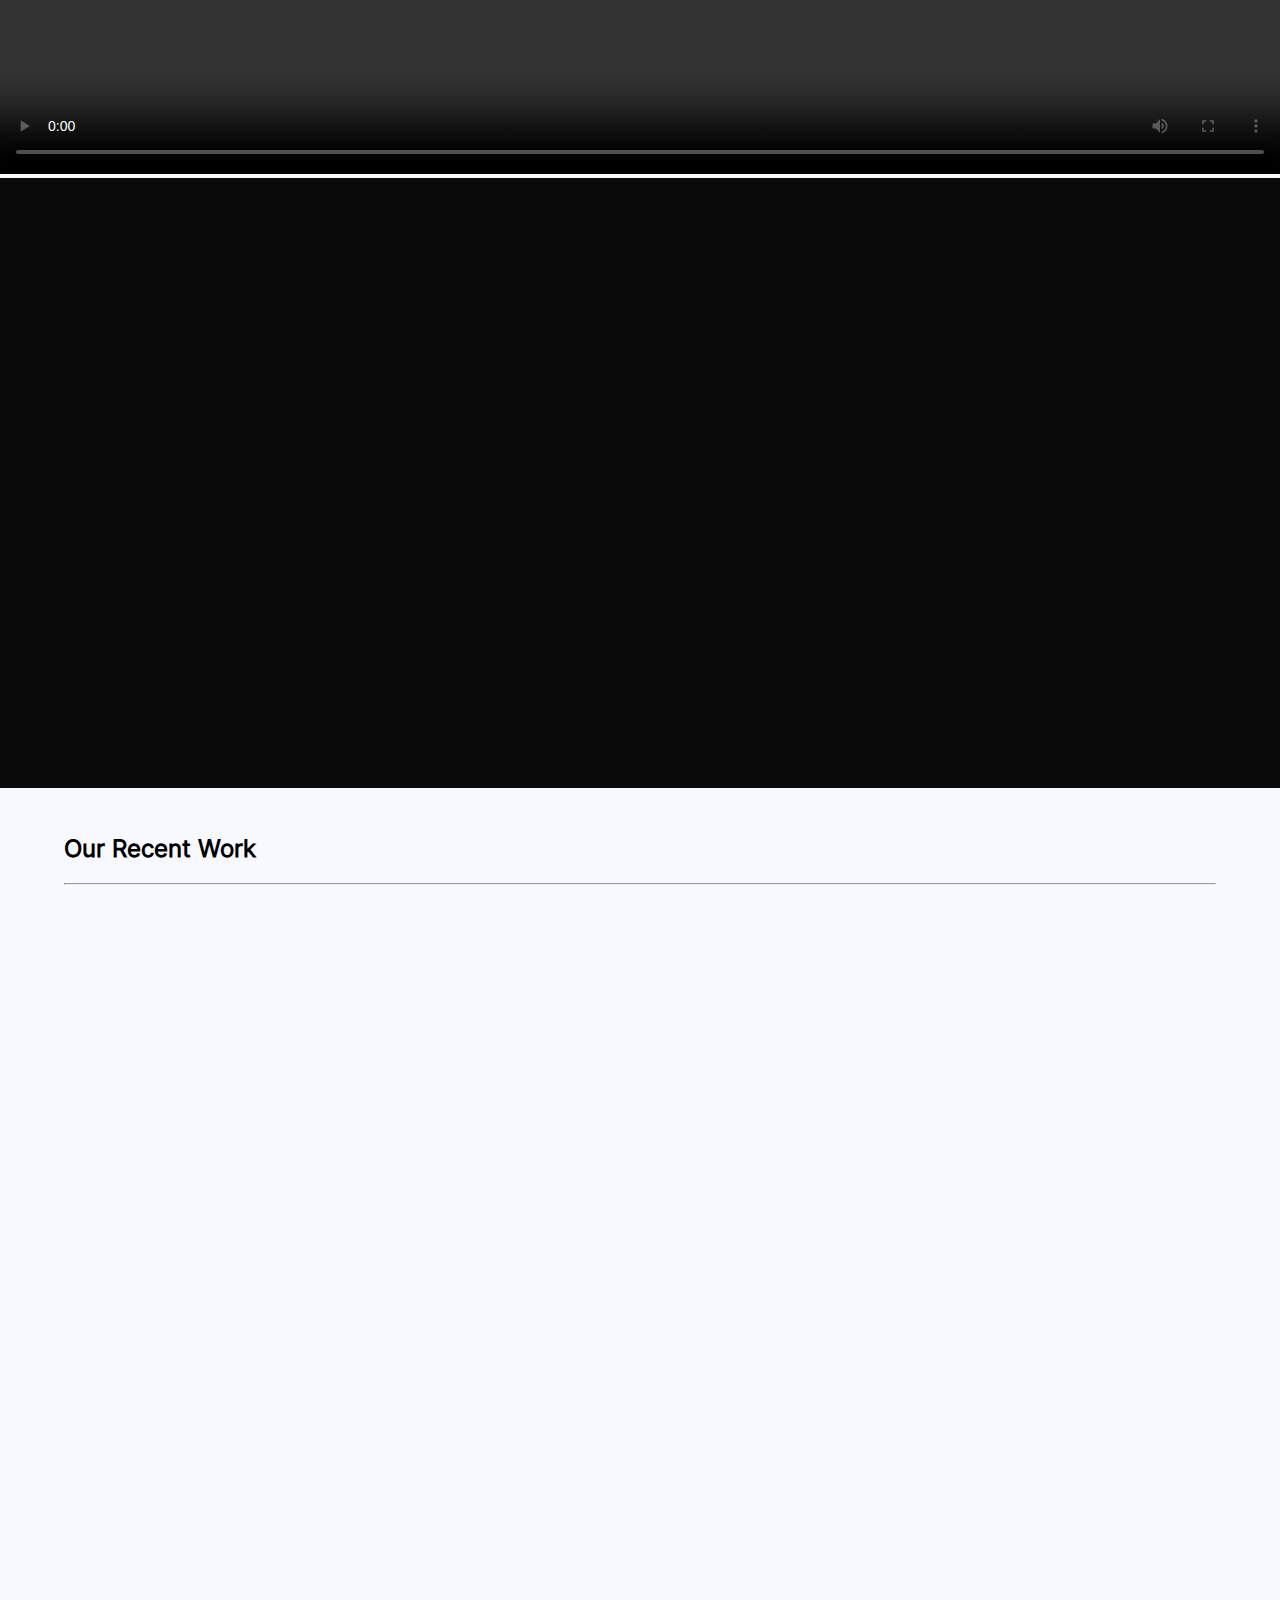
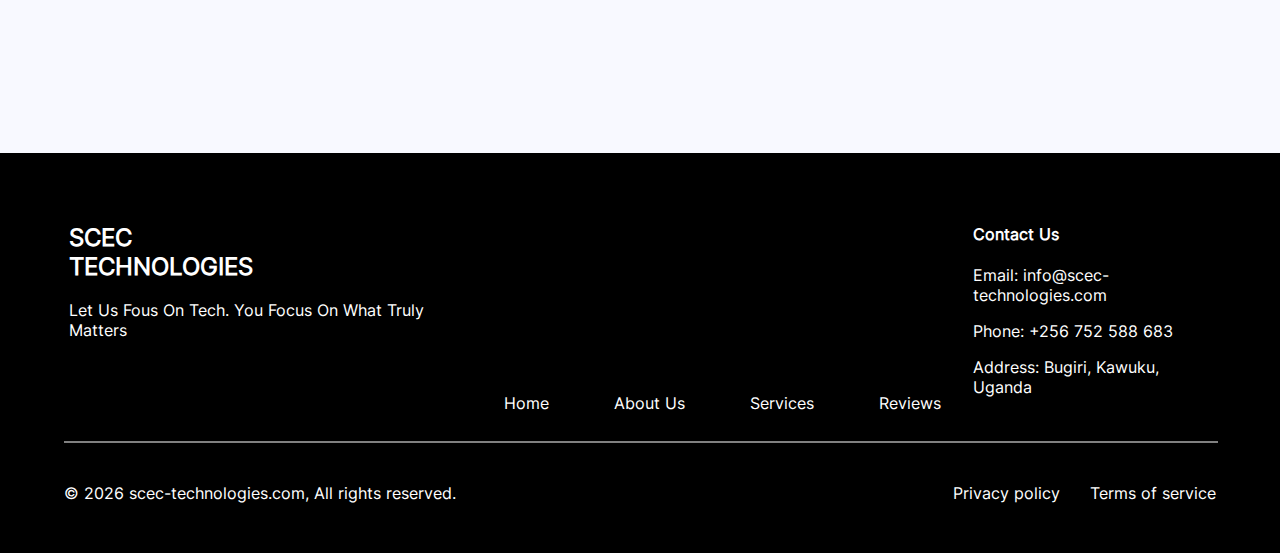
==== commit f11083f9: "repair logo image" ====
--- a/index.html
+++ b/index.html
@@ -3,7 +3,7 @@
     <title>SCEC TECHNOLOGIES</title>
     <meta property="og:site_name" content="Scec Technologies">
     <link rel="canonical" href="https://scec-technologies.com">
-    <link rel="shortcut icon" href="logo.png" type="image/x-icon">
+    <link rel="shortcut icon" href="Logo.png" type="image/x-icon">
     <script type="application/ld+json">
       {
         "@context": "http://schema.org",
@@ -74,7 +74,7 @@
           </div>
           <div data-aos="fade-up" data-aos-duration="1200" class="detail">
             <div class="l">
-              <img src="logo.png" alt="">
+              <img src="Logo.png" alt="">
             </div>
             <div class="d1">
               <h4>5+</h4>
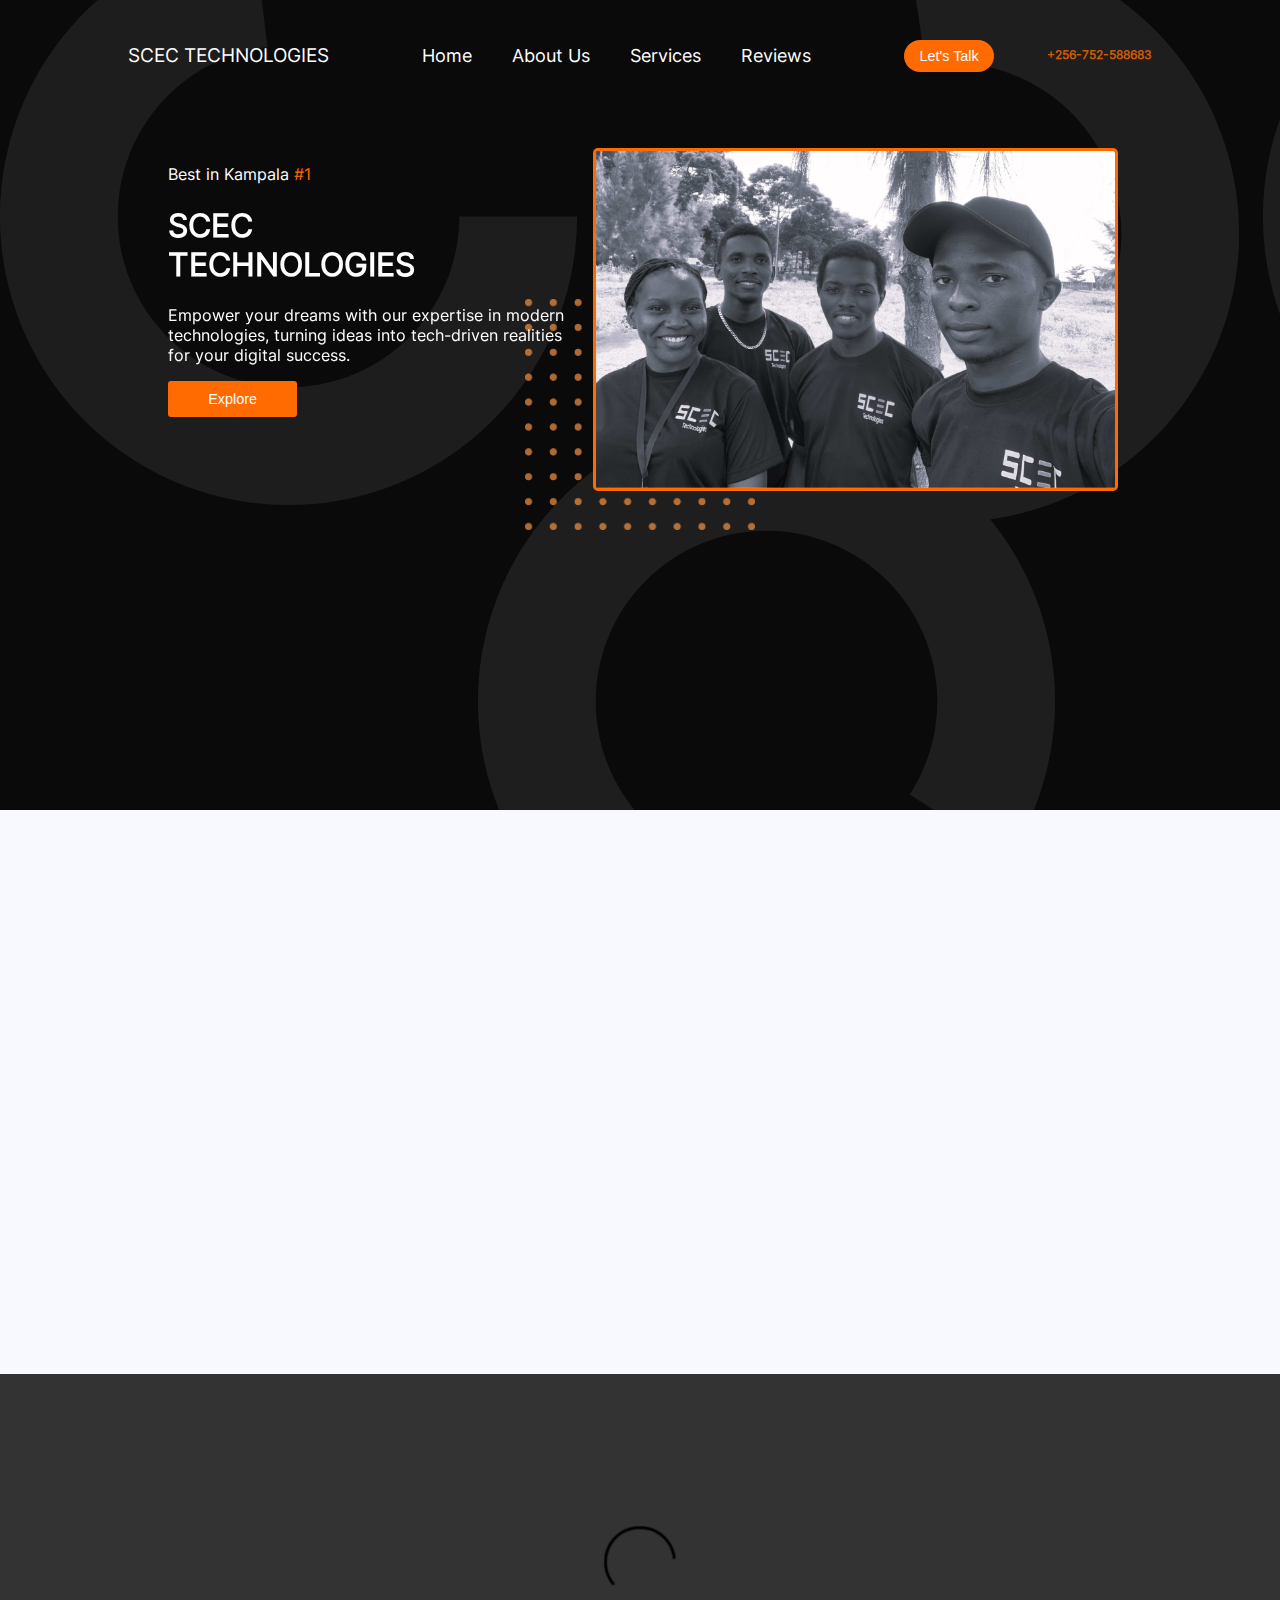
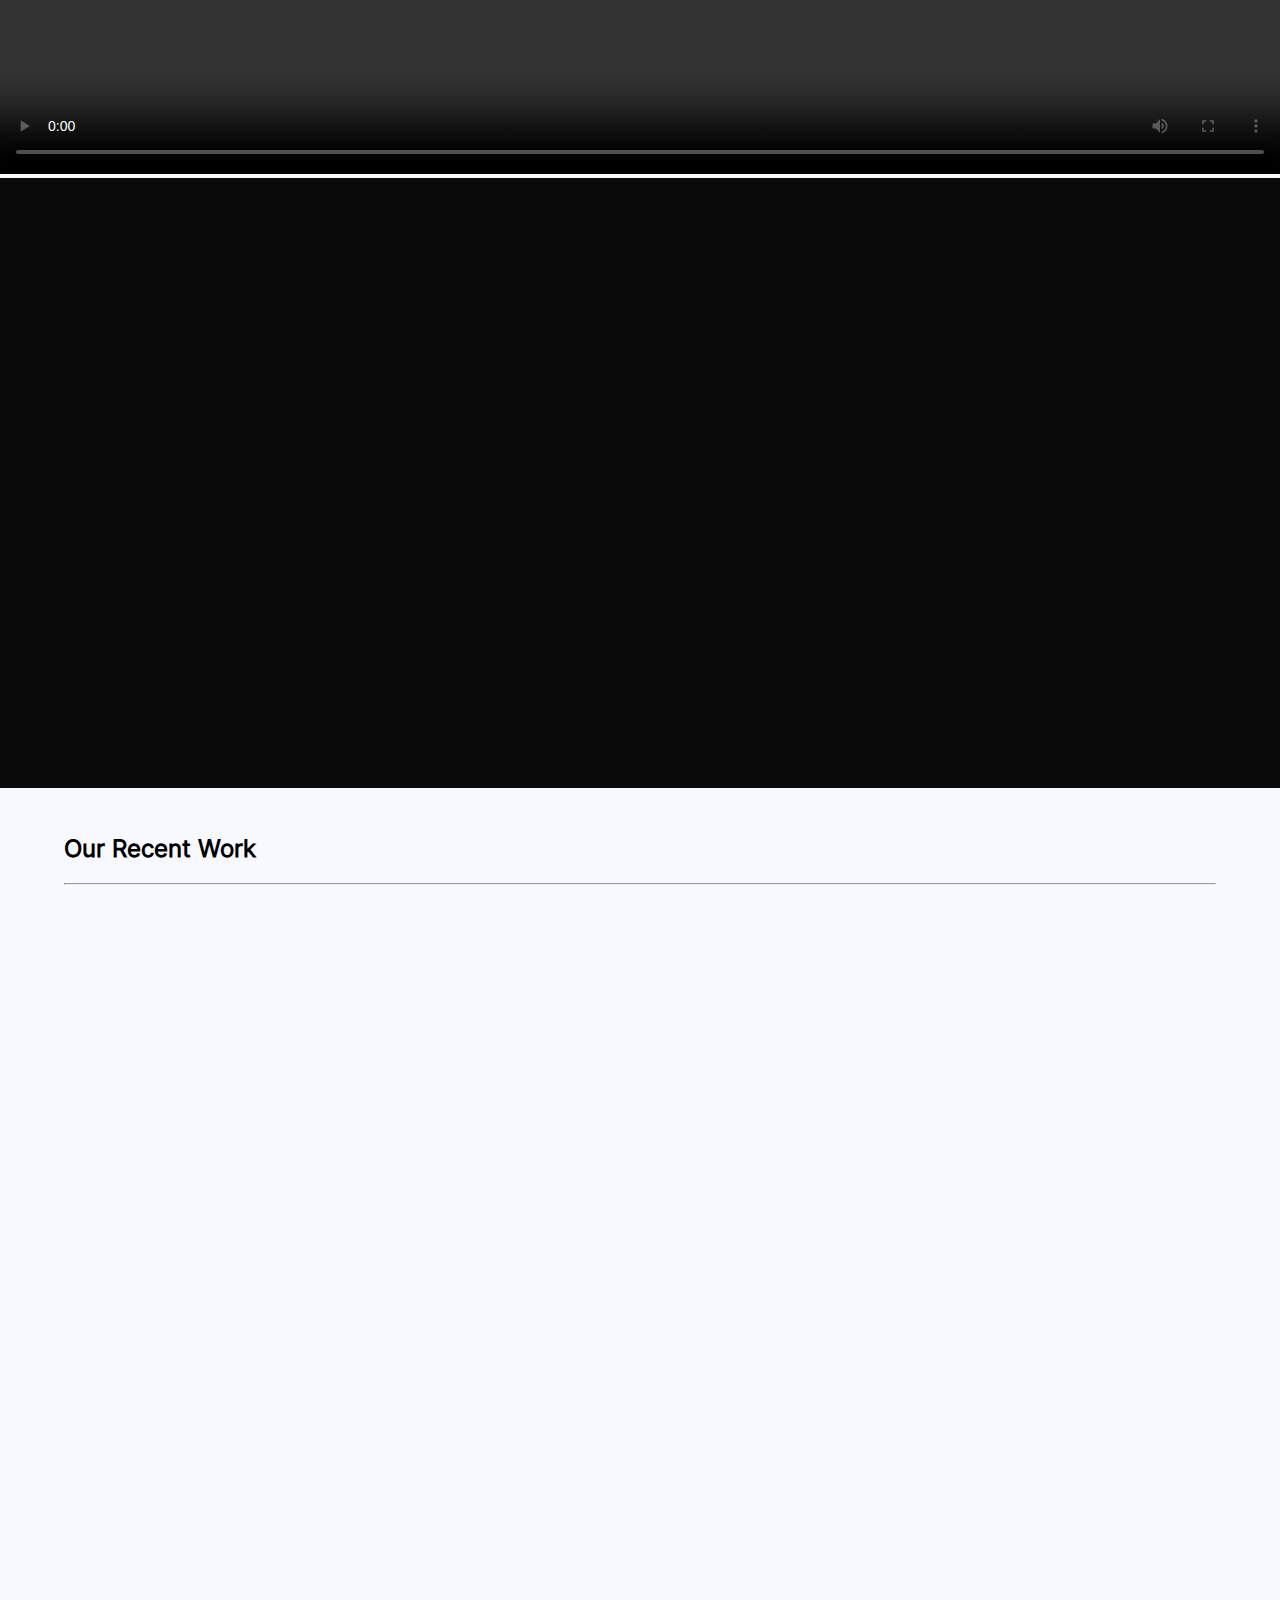
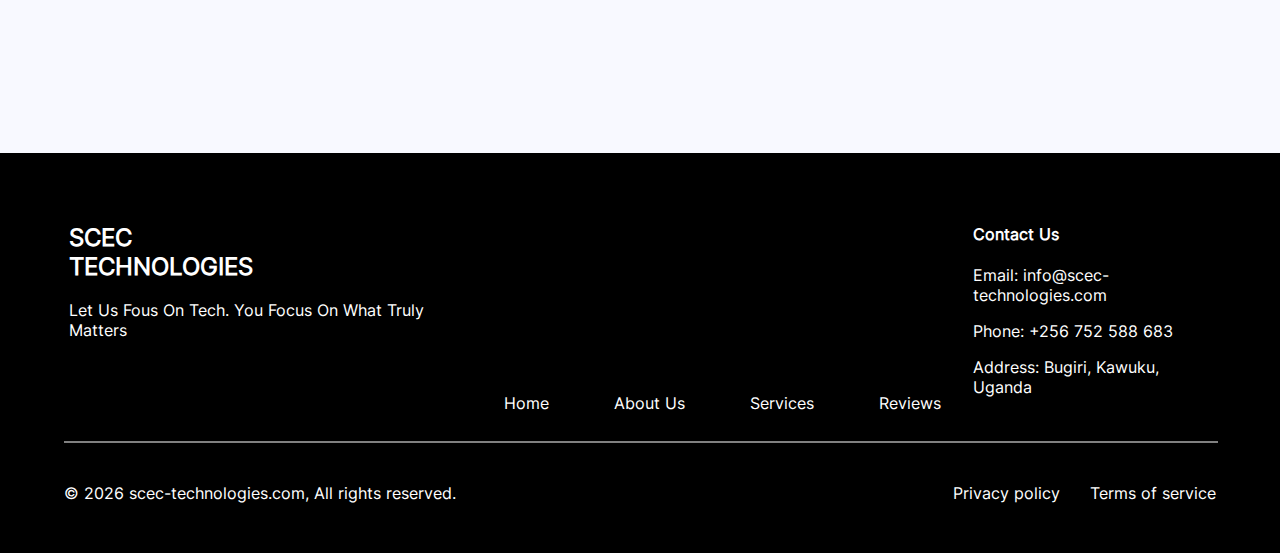
==== commit a87c87cb: "fix menu" ====
--- a/index.html
+++ b/index.html
@@ -235,7 +235,7 @@
         $("#year").text(new Date().getFullYear());
         $("#burger-menu").click(function () {
           $(this).toggleClass("close");
-          $("#menu").slideToggsle();
+          $("#menu").slideToggle();
         });
       });
     </script>
--- a/style.css
+++ b/style.css
@@ -207,7 +207,7 @@
   .d1{
     text-align: start;
     background-color: #e0e0e04f;
-    width: 40%;
+    width: 38%;
     margin: 5px;
     padding: 3%;
     border-radius: 10px;
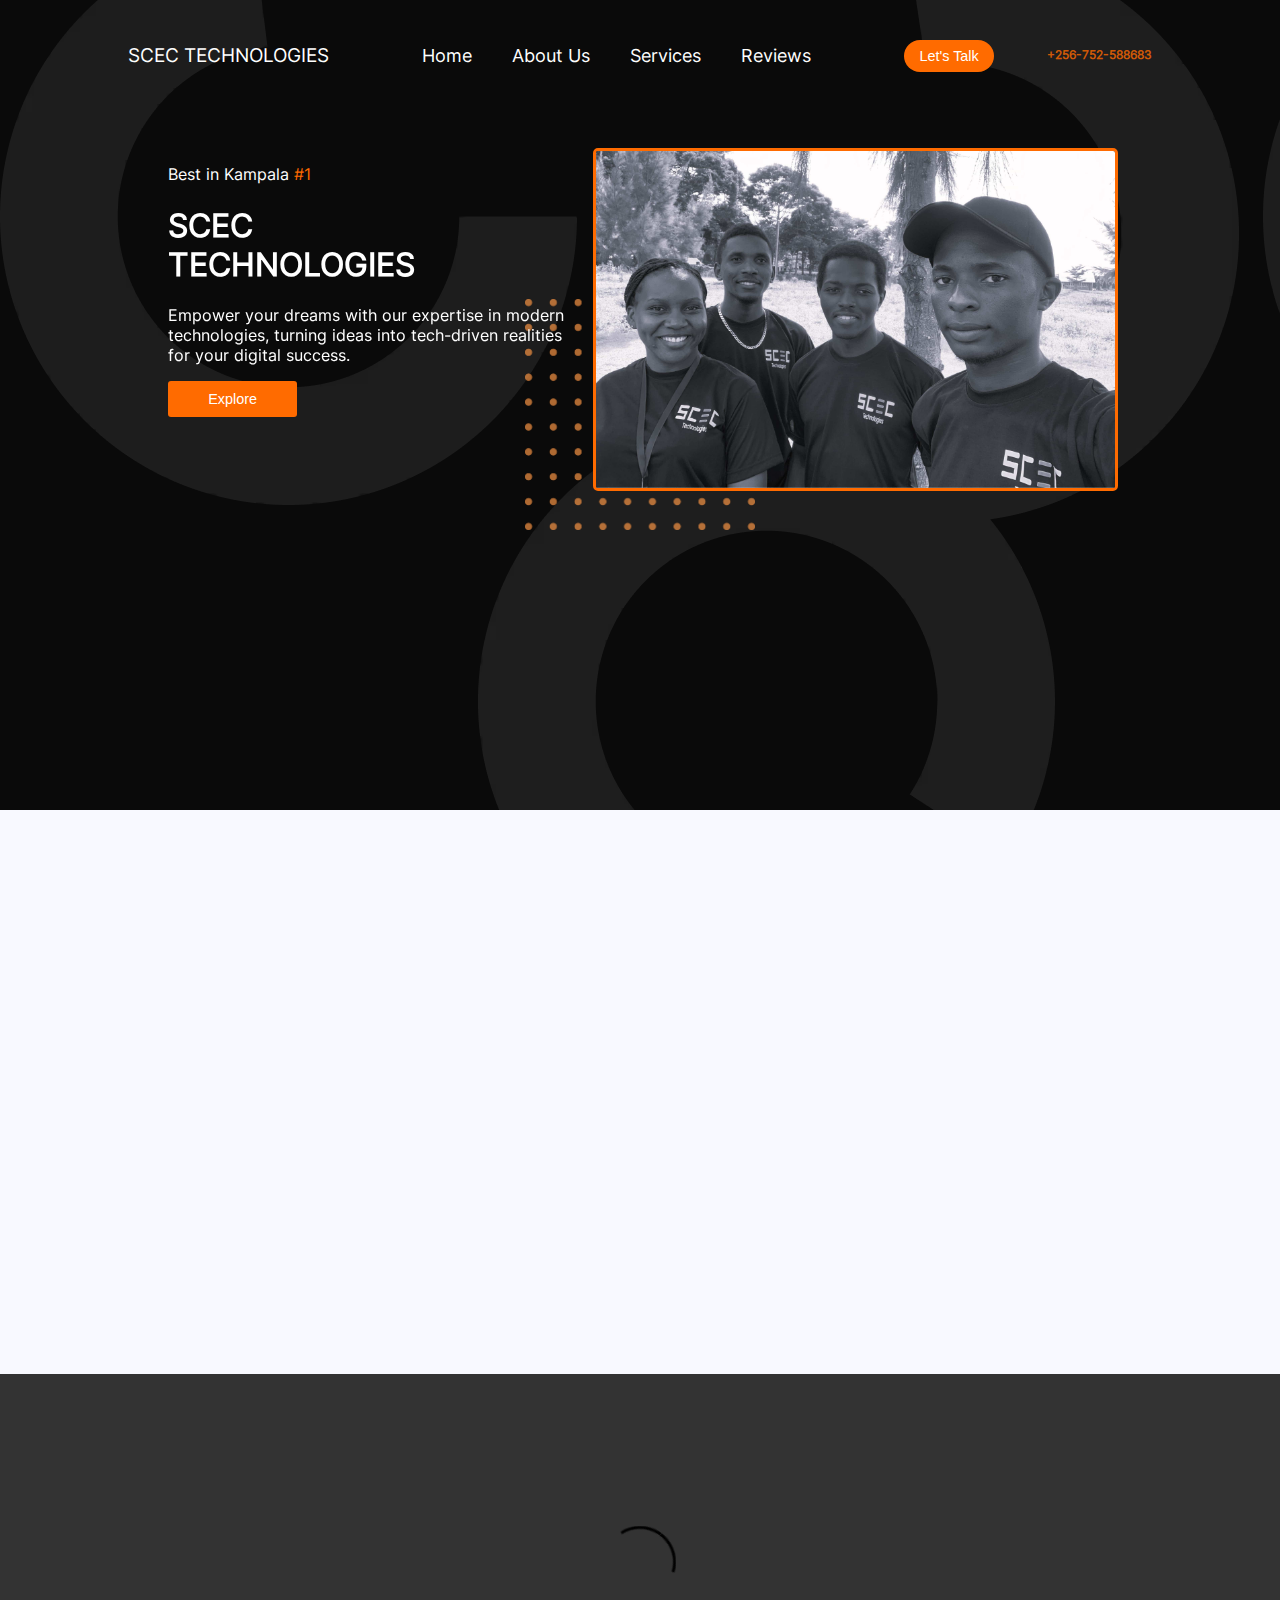
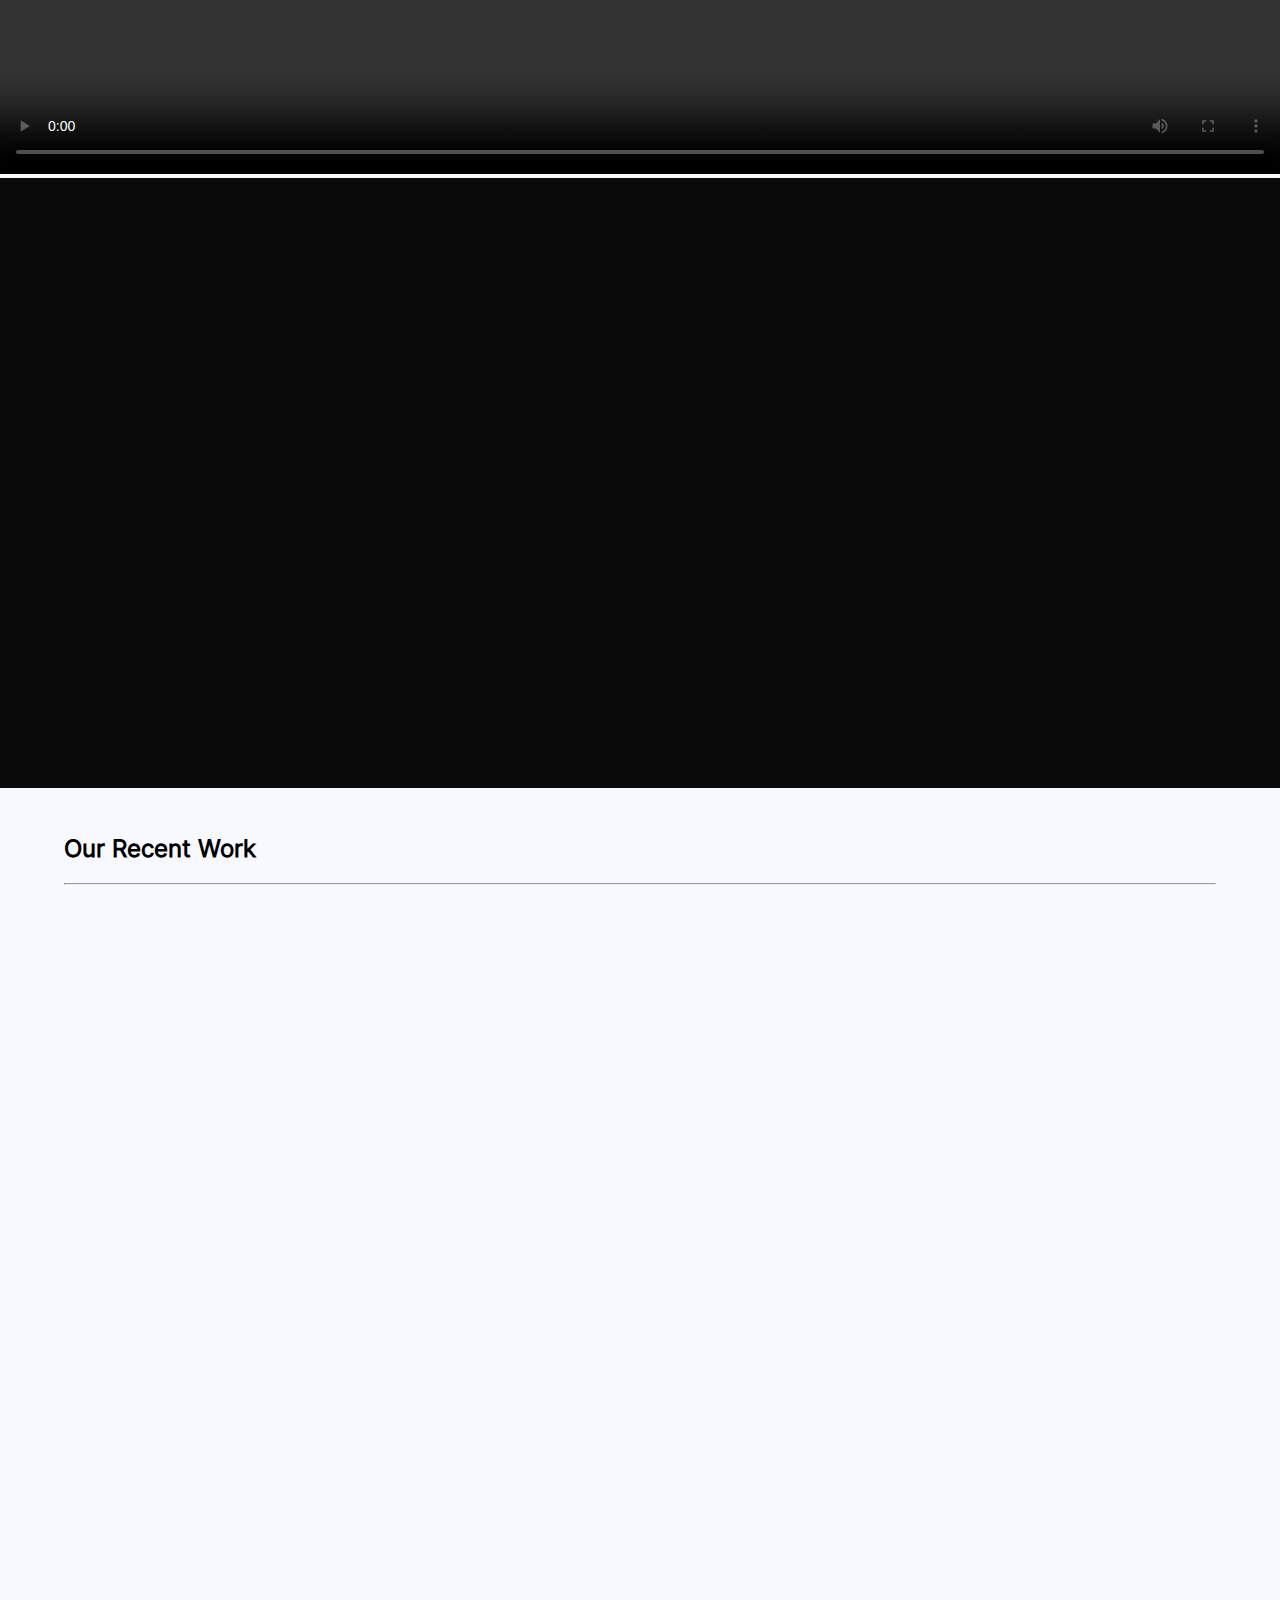
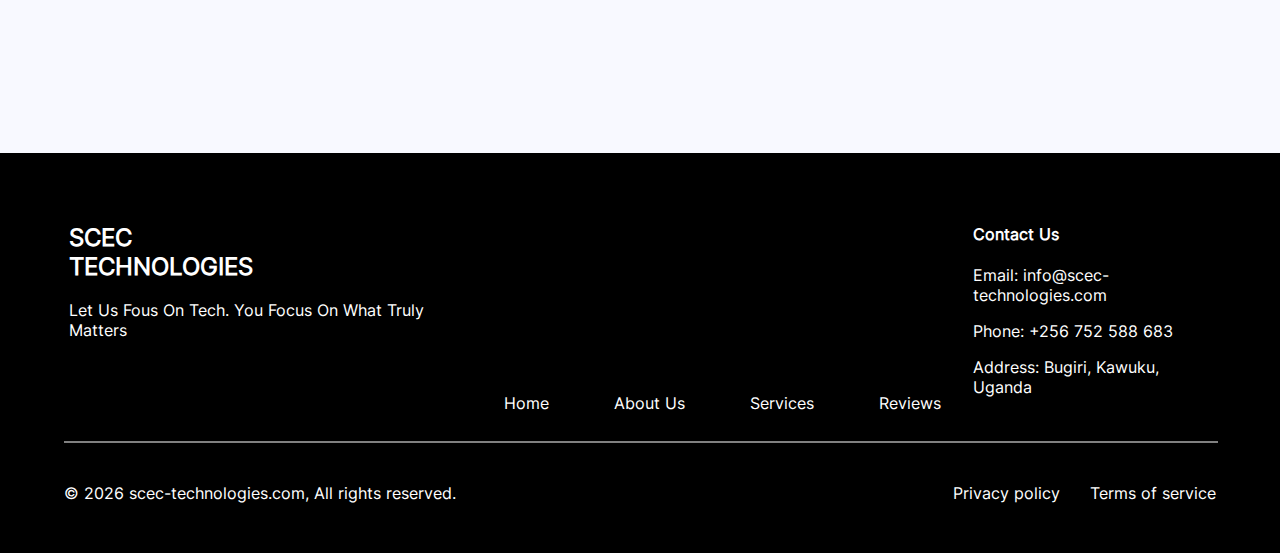
==== commit 999b82f1: "add projects and optimization" ====
--- a/index.html
+++ b/index.html
@@ -144,7 +144,7 @@
           <div class="w-list">
 
             <div data-aos="fade-up" data-aos-duration="1300" class="w-card">
-              <img src="highlands.png" alt="">
+              <img src="highlands.webp" alt="">
               <div class="info">
                 <h3>Highland General Enterprises</h3>
                 <b>Web Design &amp; Development</b>
@@ -155,7 +155,7 @@
      
 
             <div data-aos="fade-up" data-aos-duration="1200" class="w-card">
-              <img src="ramchampion.png" alt="">
+              <img src="ramchampion.webp" alt="">
               <div class="info">
                 <h3>Ram Champions LLC</h3>
                 <b>Web Design &amp; Development</b>
@@ -166,7 +166,7 @@
 
 
             <div data-aos="fade-up" data-aos-duration="1200" class="w-card">
-              <img src="ngo website.png" alt="">
+              <img src="ngo website.webp" alt="">
               <div class="info">
                 <h3>Trophy Youth</h3>
                 <b>Web Design &amp; Development</b>
@@ -176,12 +176,32 @@
             </div>
 
             <div data-aos="fade-up" data-aos-duration="1200" class="w-card">
-                <img src="aseries.png" alt="">
+                <img src="aseries.webp" alt="">
                 <div class="info">
                   <h3>Aseries Homes</h3>
                   <b>Web Design &amp; Development</b>
                   <p>Discover your dream space at A-series Homes. Explore a variety of rental options just a click away. Find apartments in Bahai, Bukoto, Kyaanjya, and more.</p>
                   <a target="_blank" href="https://www.aserieshomes.com">View Project.</a>
+                </div>
+              </div>
+
+              <div data-aos="fade-up" data-aos-duration="1200" class="w-card">
+                <img src="hayatu.webp" alt="">
+                <div class="info">
+                  <h3>Hayatu Charity Foundation</h3>
+                  <b>Web Design &amp; Development</b>
+                  <p>Hayatu Charity Foundation is a none profitable humanitarian organization focused on uplifting communities through impactful charitable initiatives.</p>
+                  <a target="_blank" href="https://hayatucharityfoundation.com/">View Project.</a>
+                </div>
+              </div>
+
+              <div data-aos="fade-up" data-aos-duration="1200" class="w-card">
+                <img src="rental.webp" alt="">
+                <div class="info">
+                  <h3>Rental Management Platform</h3>
+                  <b>System Design &amp; Development</b>
+                  <p>A rental property Management software that simplifies the Management of Rental properties for different landlords and there property.</p>
+                  <a target="_blank" href="#">View Prozject.</a>
                 </div>
               </div>
 
--- a/style.css
+++ b/style.css
@@ -36,7 +36,7 @@
     height: 90vh;
     display: flex;
     align-items: center;
-    background-image: url(bghead.png);
+    background-image: url(bghead.webp);
     overflow-y: hidden;
     color: white;
     flex-direction: column;
@@ -164,10 +164,10 @@
     align-items: center;
     border-radius: 10px;
     box-shadow: #0000001c 1px 1px 5px;
-    P{
-      width: 90%;
+  }
+  section.detail div.about p{
+    width: 90%;
       color: #000000ba;
-    }
   }
   section.detail div.about h2{
     font-size: 2rem;
@@ -191,12 +191,12 @@
     display: flex;
     justify-content: center;
     margin-bottom: 20px;
-    img{
-      width: 80%;
+  }
+  div.detail .l img{
+    width: 80%;
       border-radius: 15px;
       object-fit: cover;
       aspect-ratio: 3.6/2;
-    }
   }
   div.detail h4{
     color: #FF6B00;
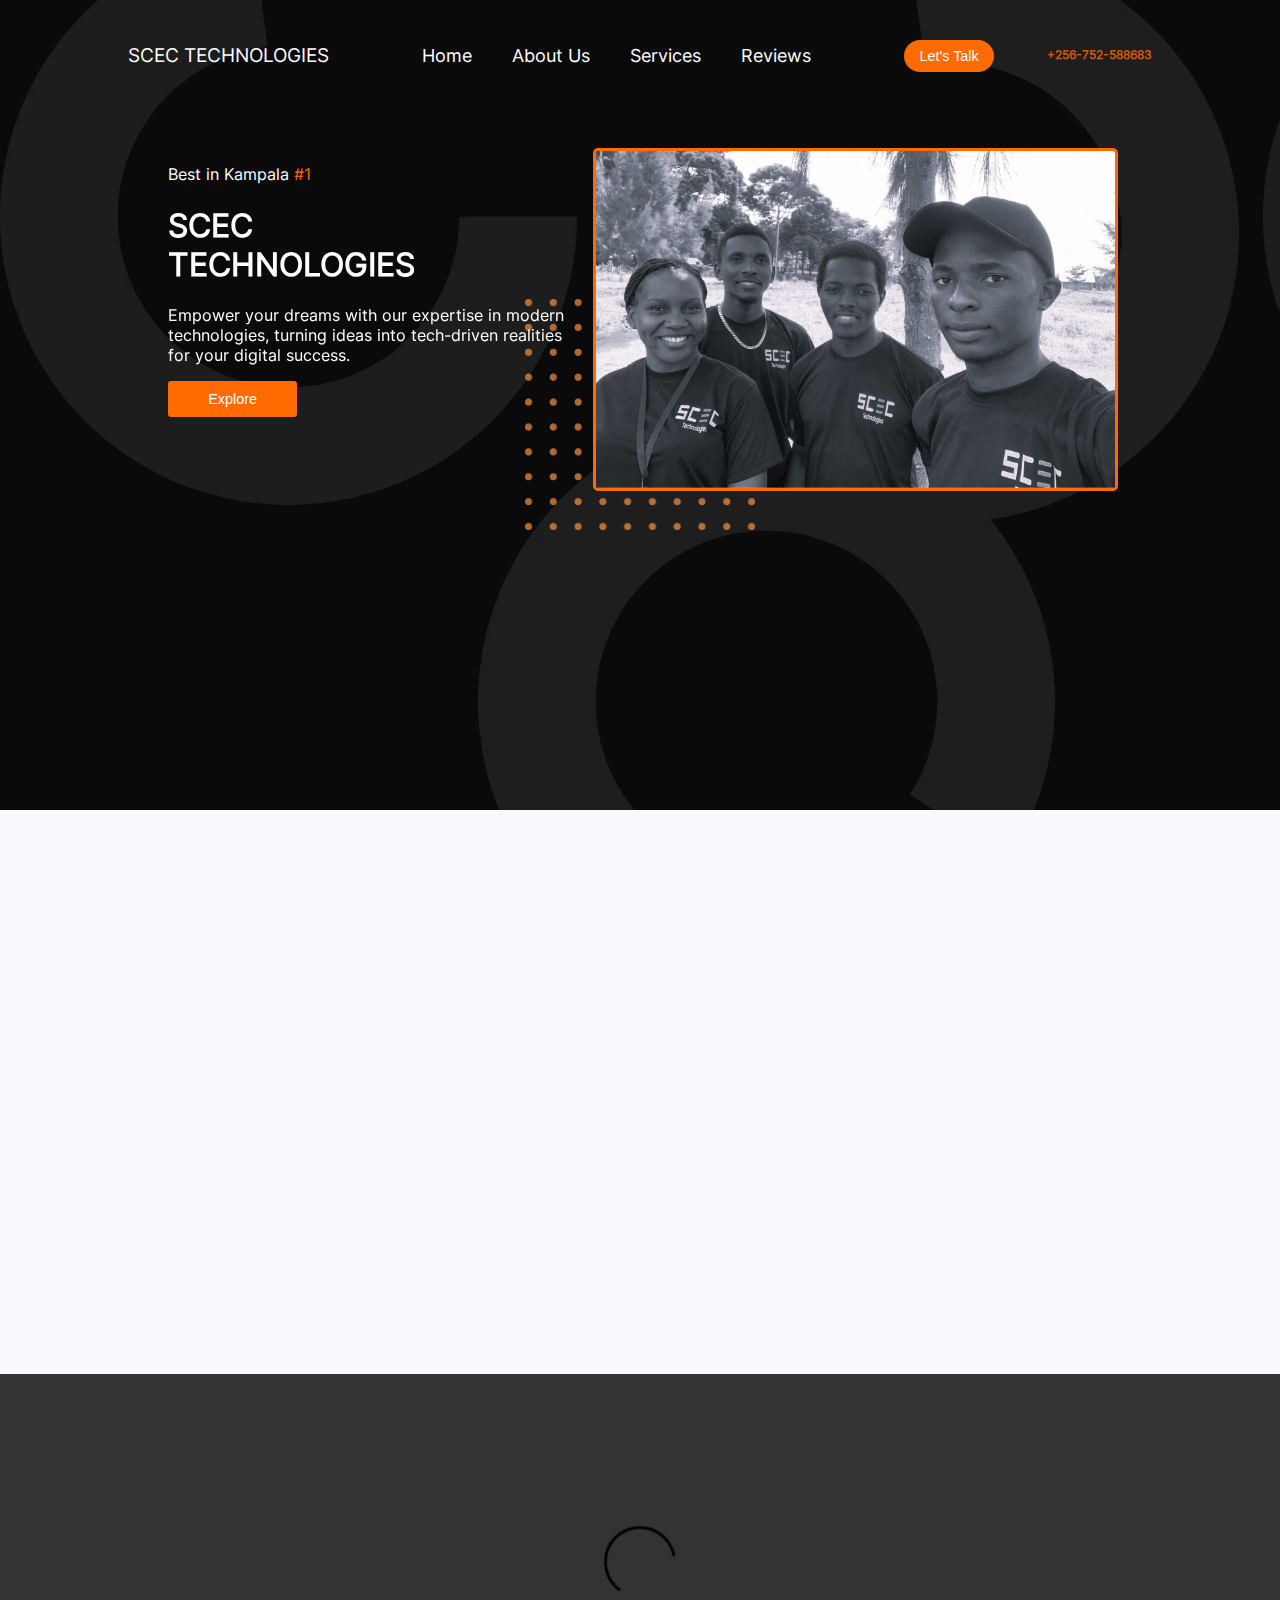
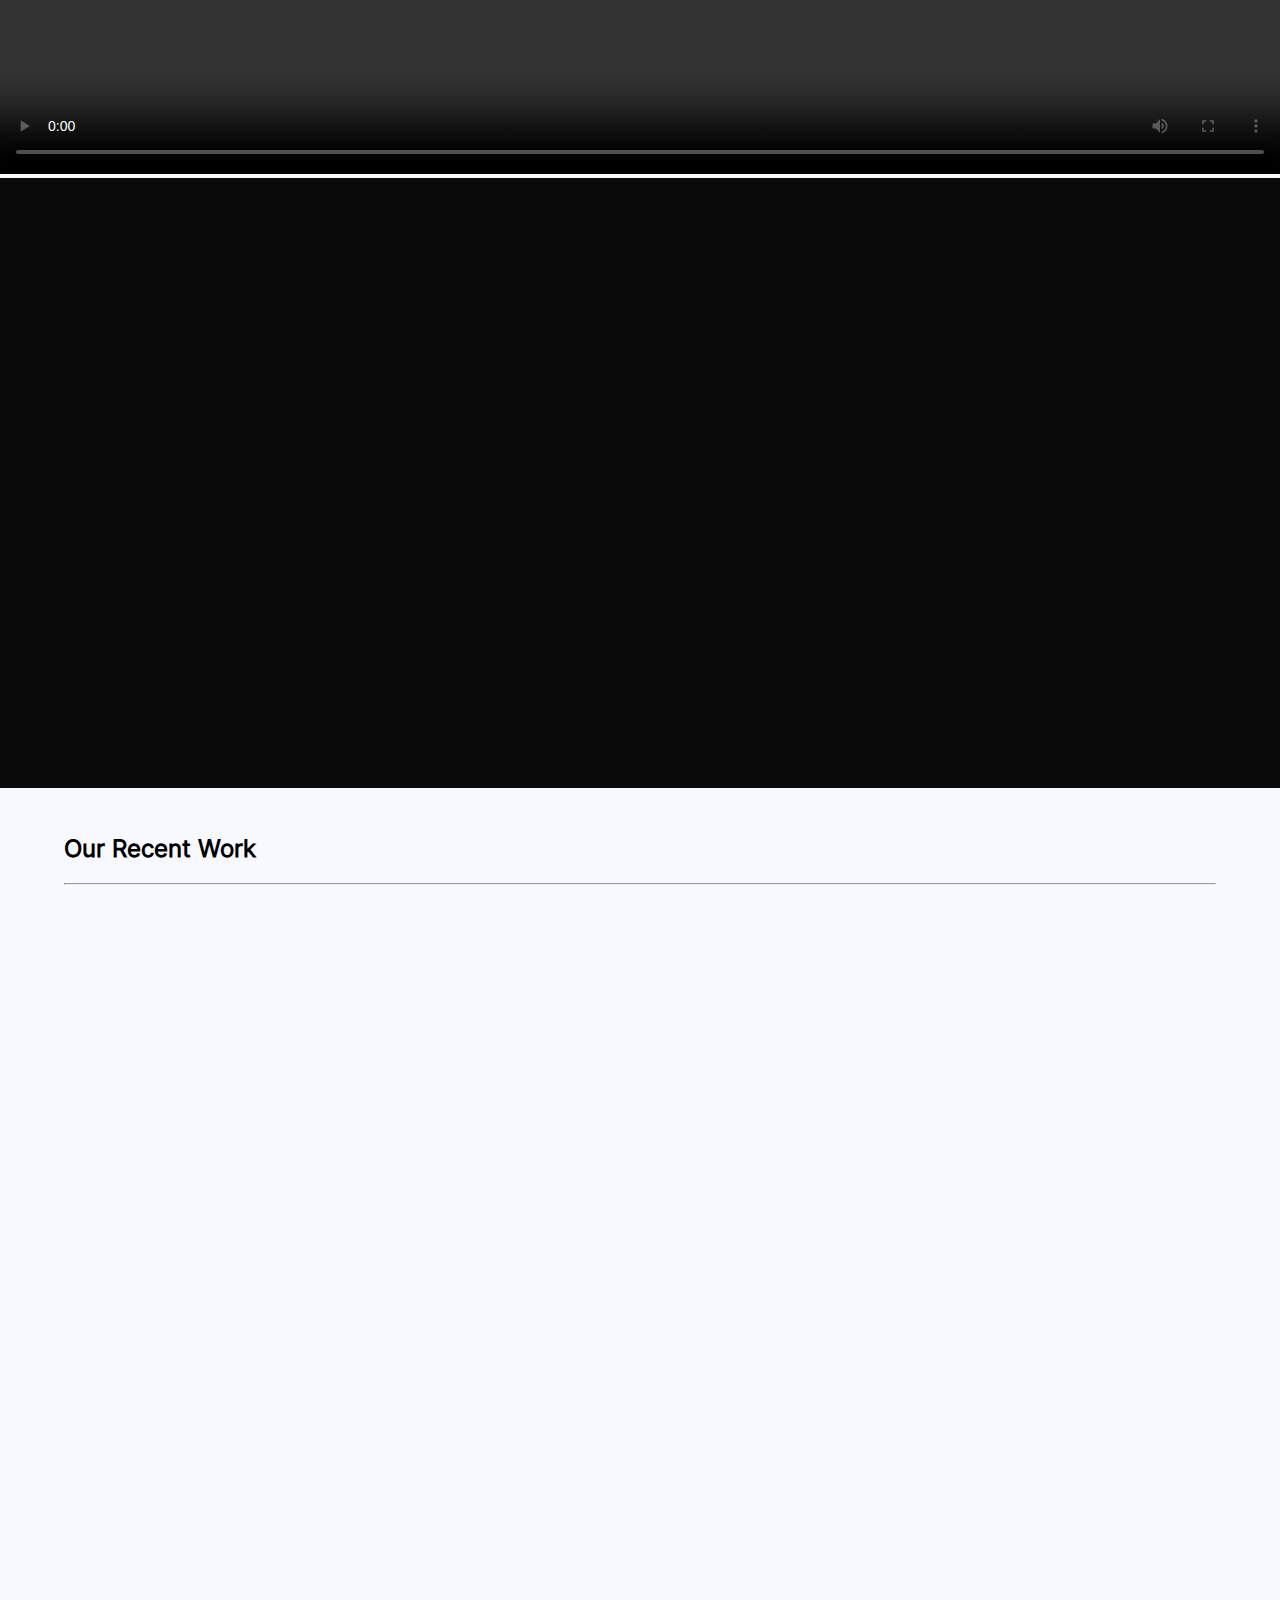
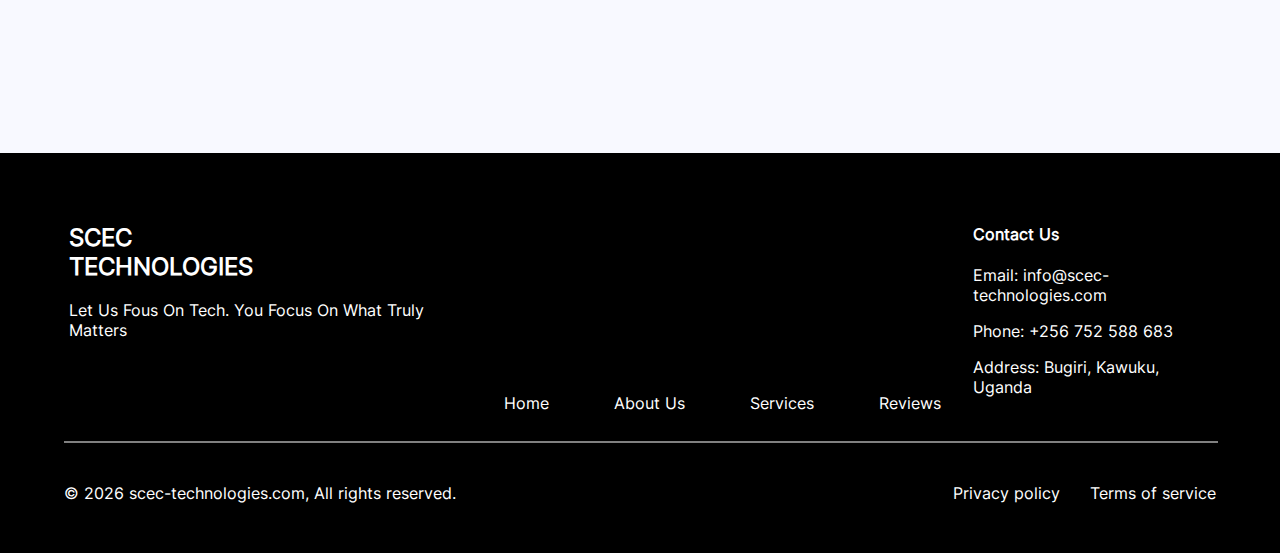
==== commit cf327380: "fix" ====
--- a/index.html
+++ b/index.html
@@ -201,7 +201,7 @@
                   <h3>Rental Management Platform</h3>
                   <b>System Design &amp; Development</b>
                   <p>A rental property Management software that simplifies the Management of Rental properties for different landlords and there property.</p>
-                  <a target="_blank" href="#">View Prozject.</a>
+                  <a href="#">View Project.</a>
                 </div>
               </div>
 
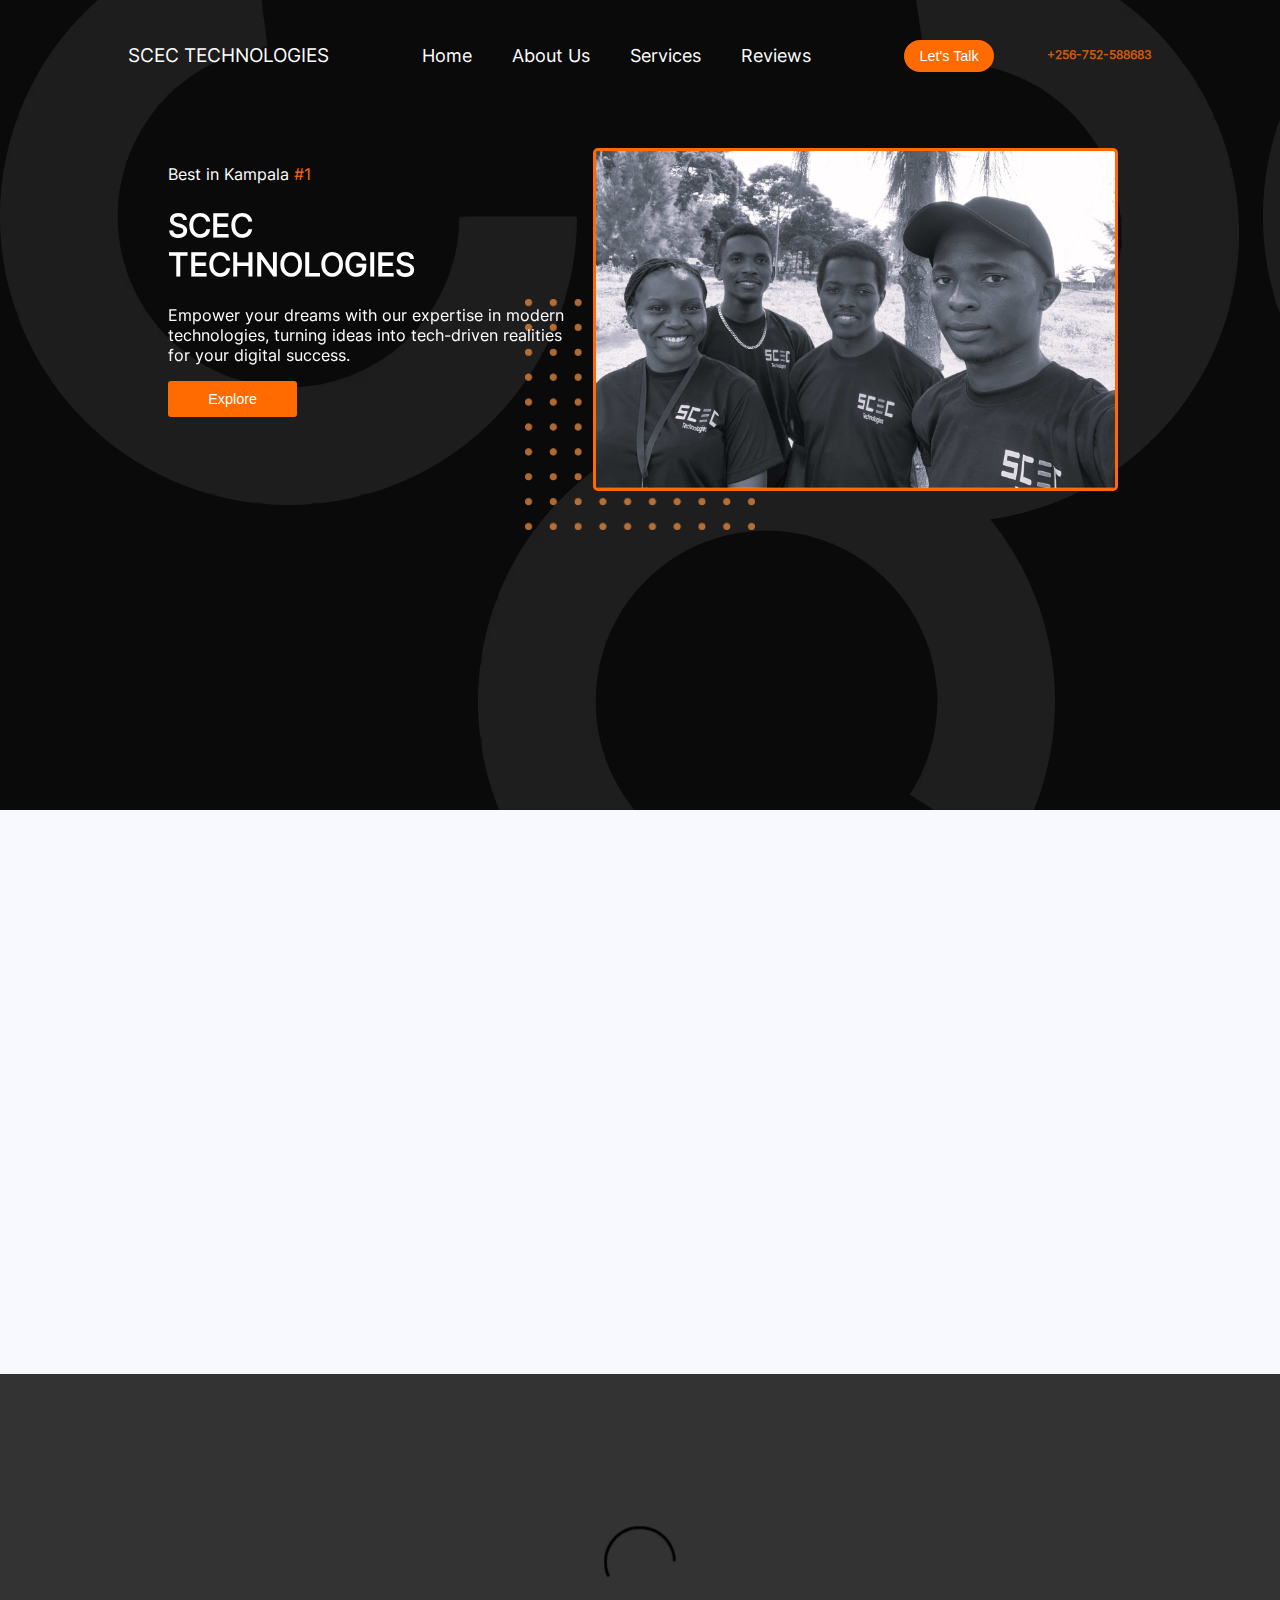
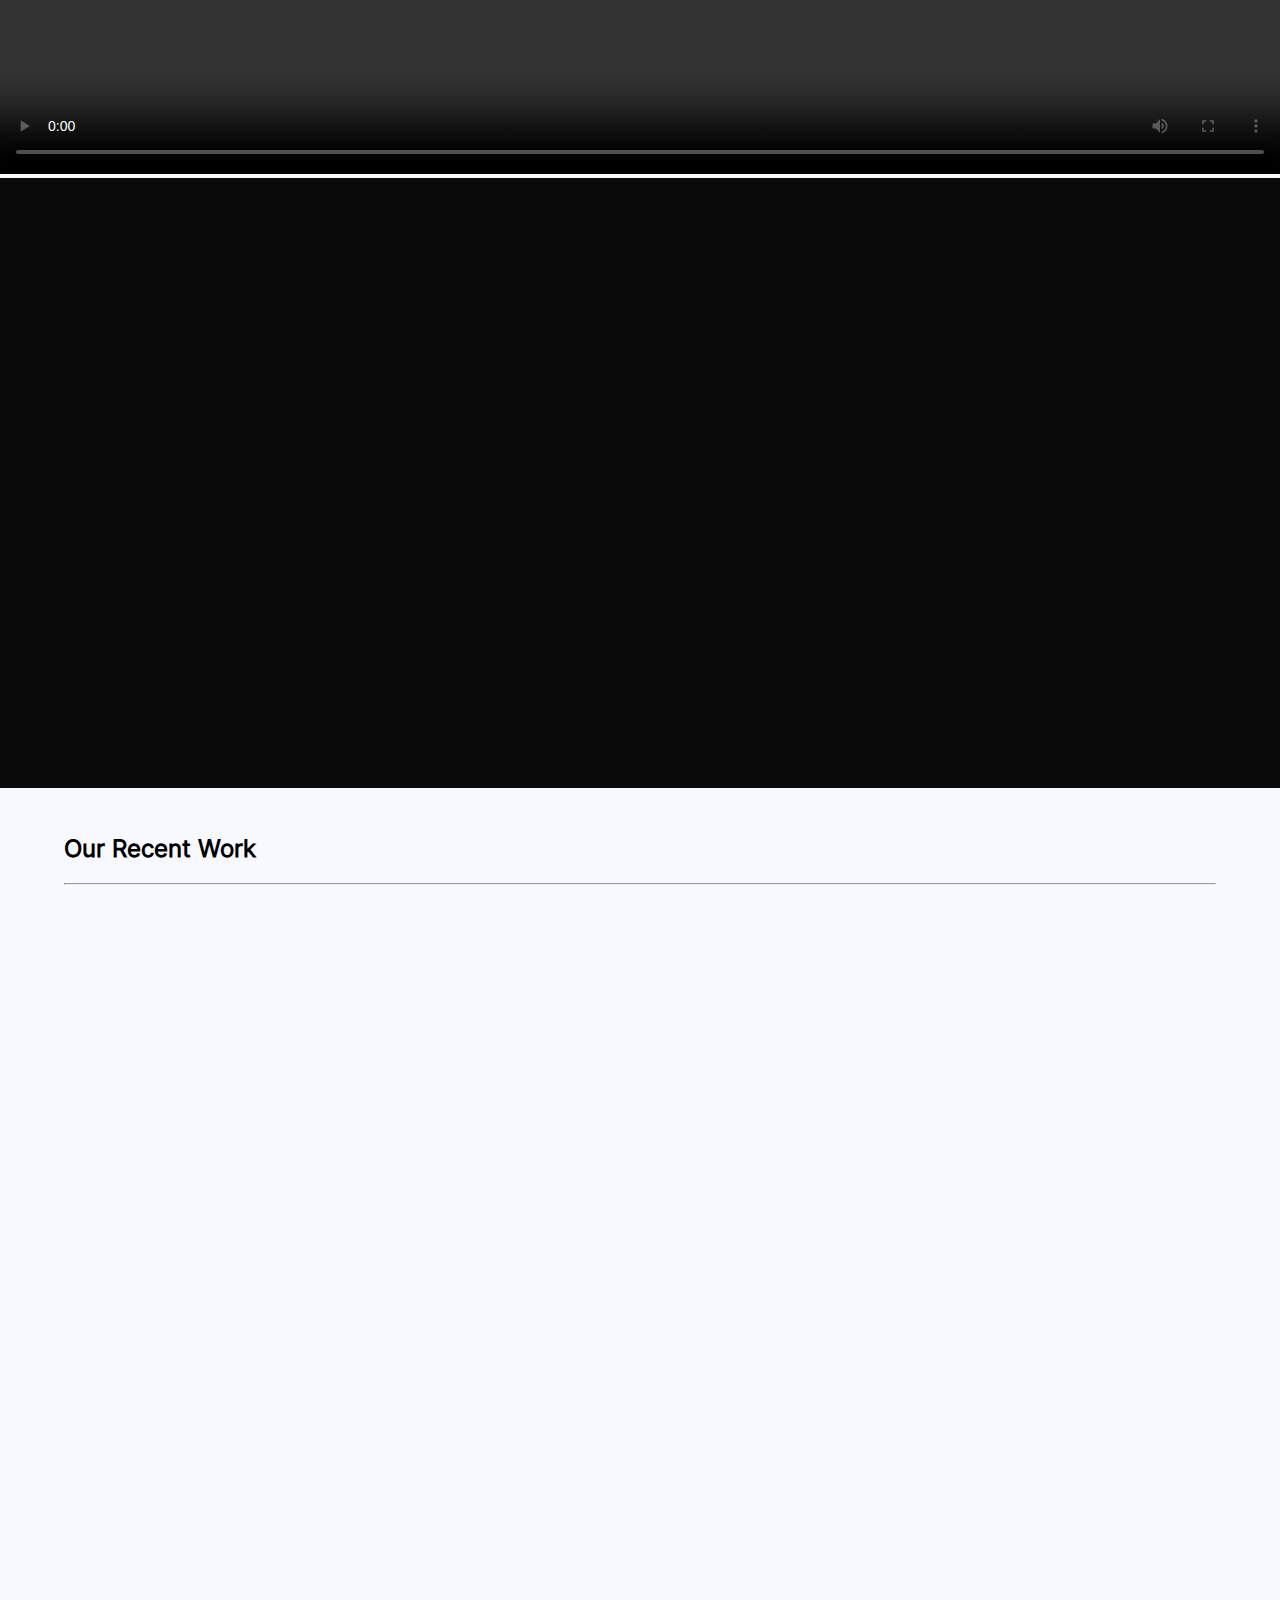
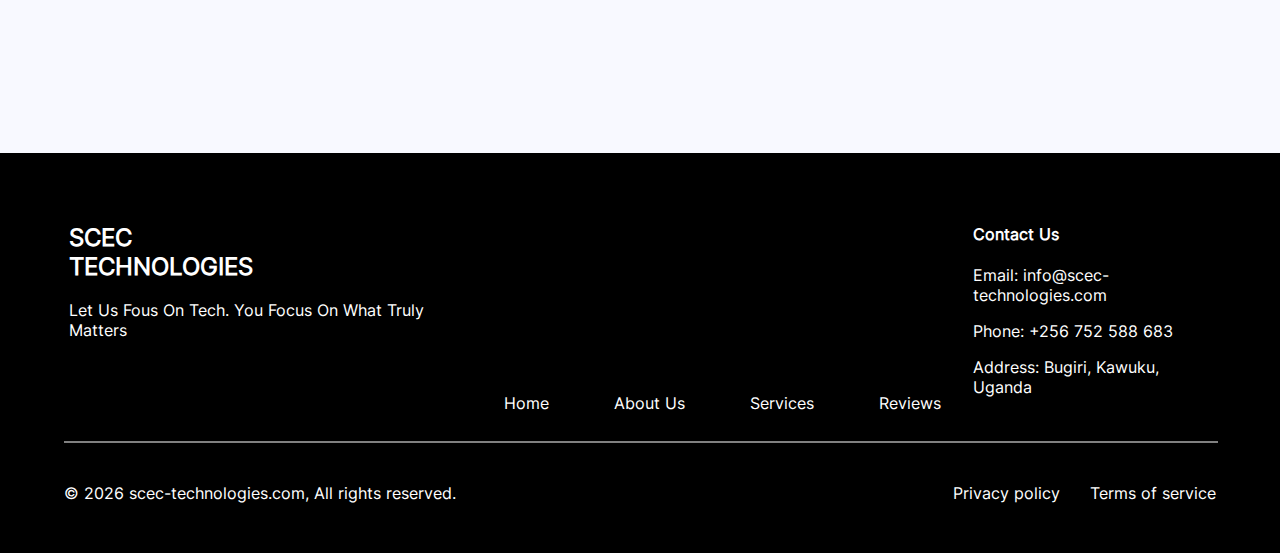
==== commit 8f1c1ff3: "fix" ====
--- a/index.html
+++ b/index.html
@@ -142,16 +142,6 @@
           <h2>Our Recent Work</h2>
           <hr>
           <div class="w-list">
-
-            <div data-aos="fade-up" data-aos-duration="1300" class="w-card">
-              <img src="highlands.webp" alt="">
-              <div class="info">
-                <h3>Highland General Enterprises</h3>
-                <b>Web Design &amp; Development</b>
-                <p>A Contruction company aimed at building mordern infrasture in all parts of the country delivering trust and professionalism.</p>
-                <a target="_blank" href="https://highland.scec-technologies.com/">View project.</a>
-              </div>
-            </div>
      
 
             <div data-aos="fade-up" data-aos-duration="1200" class="w-card">
@@ -202,6 +192,16 @@
                   <b>System Design &amp; Development</b>
                   <p>A rental property Management software that simplifies the Management of Rental properties for different landlords and there property.</p>
                   <a href="#">View Project.</a>
+                </div>
+              </div>
+
+              <div data-aos="fade-up" data-aos-duration="1300" class="w-card">
+                <img src="highlands.webp" alt="">
+                <div class="info">
+                  <h3>Highland General Enterprises</h3>
+                  <b>Web Design &amp; Development</b>
+                  <p>A Contruction company aimed at building mordern infrasture in all parts of the country delivering trust and professionalism.</p>
+                  <a target="_blank" href="https://highland.scec-technologies.com/">View project.</a>
                 </div>
               </div>
 
